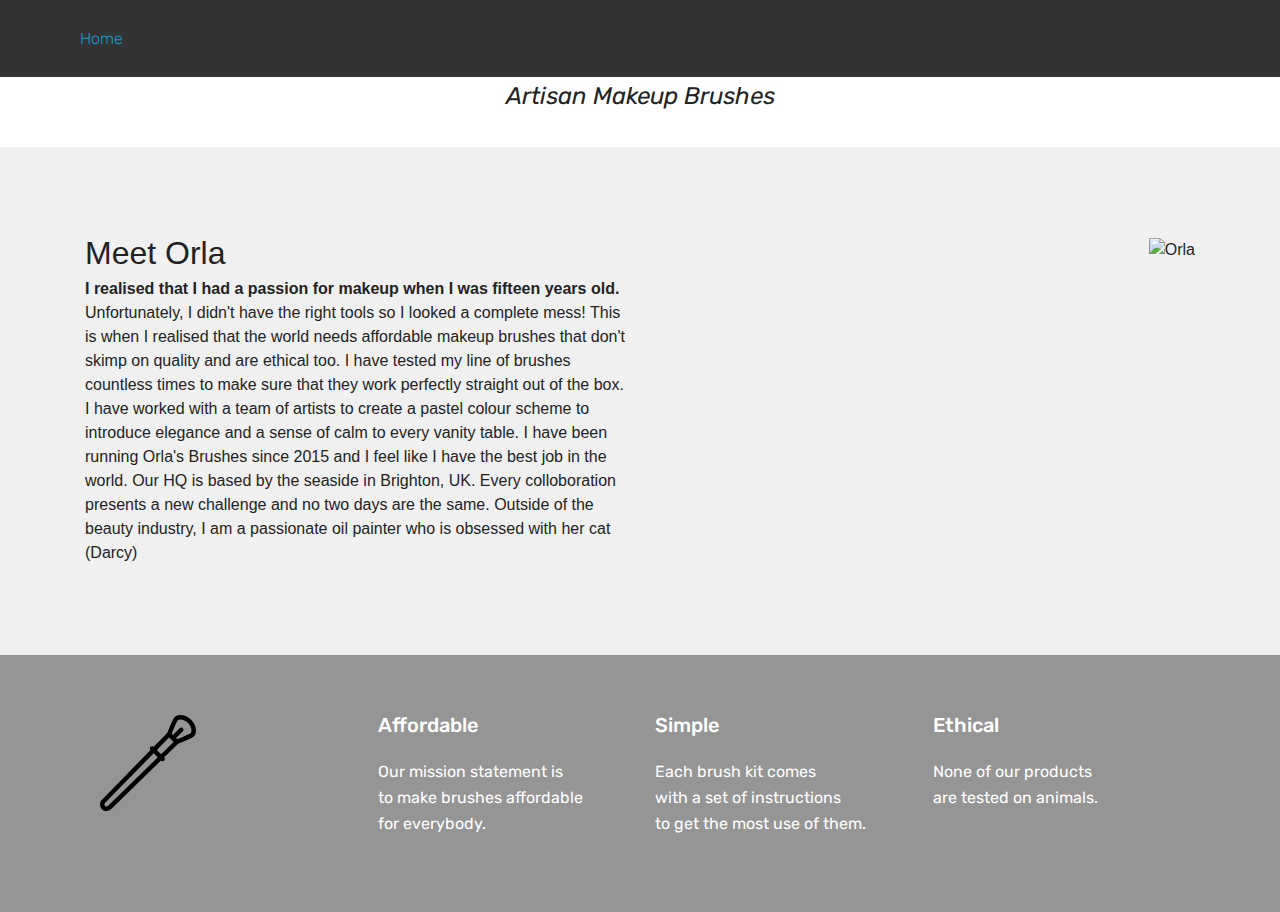
==== about2.html @ 6c7e6494 "Updates" ====
<!DOCTYPE html>
<html>
<head>

  <meta charset="UTF-8">
  <meta http-equiv="X-UA-Compatible" content="IE=edge">
  <meta name="viewport" content="width=device-width, initial-scale=1, minimum-scale=1">
  <link rel="shortcut icon" href="favicon-32x32.png" type="image/x-icon">
  <meta name="description" content="">

  <title>About</title>
  <link rel="stylesheet" href="mobirise-icons/mobirise-icons.css">
  <link rel="stylesheet" href="tether.min.css">
  <link rel="stylesheet" href="bootstrap.min.css">
  <link rel="stylesheet" href="bootstrap-grid.min.css">
  <link rel="stylesheet" href="bootstrap-reboot.min.css">
  <link rel="stylesheet" href="styles.css">
  <link rel="stylesheet" href="style.css">
  <link rel="stylesheet" href="style.css">
  <link rel="stylesheet" href="mbr-additional.css" type="text/css">



</head>
<body>
  <section class="menu cid-qTkzRZLJNu" once="menu" id="menu1-0">



    <nav class="navbar navbar-expand beta-menu navbar-dropdown align-items-center navbar-toggleable-sm bg-color transparent">
        <button class="navbar-toggler navbar-toggler-right" type="button" data-toggle="collapse" data-target="#navbarSupportedContent" aria-controls="navbarSupportedContent" aria-expanded="false" aria-label="Toggle navigation">
            <div class="hamburger">
                <span></span>
                <span></span>
                <span></span>
                <span></span>
            </div>
        </button>
        <div class="menu-logo">
            <div class="navbar-brand">

                <span class="navbar-caption-wrap"><a class="navbar-caption text-grey display-4" href="index.html">Home</a></span>
            </div>
        </div>
        <div class="collapse navbar-collapse" id="navbarSupportedContent">
            <ul class="navbar-nav nav-dropdown nav-right" data-app-modern-menu="true"><li class="nav-item">
                    <a class="nav-link link text-grey display-4" href="https://google.com">

                    </a>
                </li></ul>

        </div>
    </nav>
</section>




    <div class="container align-center">
      <backgroun
        <img src="https://i.imgur.com/qqecnkq.png" alt="Orla's Brushes" width="50%" height="50%">

                <p class="mbr-text pb-3 mbr-fonts-style display-5"><em>
                    Artisan Makeup Brushes</em></p>
        </div>
    </div>
    <div class="mbr-arrow hidden-sm-down" aria-hidden="true">
        <a href="#next">
            <i class="mbri-down mbr-iconfont"></i>
        </a>
    </div>
</section>

<section class="cid-rmCaxqirjG" id="social-buttons1-4">



    <div class="mbr-overlay" style="opacity: 0.9; background-color: rgb(239, 239, 239);">
    </div>

    <div class="container">
<div class="row">
            <div class="col-sm align-left">
                <h2> Meet Orla</h2>
                      <body> <b>I realised that I had a passion for makeup when I was fifteen years old.</b> Unfortunately, I didn't have the right tools so I looked a complete mess! This is when I realised that the world needs affordable makeup brushes that don't skimp on quality and are ethical too. I have tested my line of brushes countless times to make sure that they work perfectly straight out of the box. I have worked with a team of artists to create a pastel colour scheme to introduce elegance and a sense of calm to every vanity table. I have been running Orla's Brushes since 2015 and I feel like I have the best job in the world. Our HQ is based by the seaside in Brighton, UK. Every colloboration presents a new challenge and no two days are the same. Outside of the beauty industry, I am a passionate oil painter who is obsessed with her cat (Darcy)</body>
</div>
                        <div class="col-sm align-right">
                          <img src="D:\octane_synergy\octane1\assets\images\Orla.PNG" alt="Orla" width="660" height="480">


                    </div>
                </div>
            </div>

</section>

<section class="cid-qTkAaeaxX5" id="footer1-2">



    <div class="mbr-overlay" style="background-color: rgb(60, 60, 60); opacity: 0.5;"></div>

    <div class="container">
        <div class="media-container-row content text-white">
            <div class="col-12 col-md-3">
                <div class="media-wrap">
                        <img src="80404-makeup-brush.svg" alt="Makeup brush" title="">
                    </a>
                </div>
            </div>
            <div class="col-12 col-md-3 mbr-fonts-style display-7">
                <h5 class="pb-3">Affordable</h5>
                <p class="mbr-text">Our mission statement is<br>to make brushes affordable<br>for everybody.</p>
            </div>
            <div class="col-12 col-md-3 mbr-fonts-style display-7">
                <h5 class="pb-3">
                    Simple</h5>
                <p class="mbr-text">Each brush kit comes<br>with a set of instructions&nbsp;<br>to get the most use of them.</p>
            </div>
            <div class="col-12 col-md-3 mbr-fonts-style display-7">
                <h5 class="pb-3">
                    Ethical</h5>
                <p class="mbr-text">None of our products<br>are tested on animals.</p>
            </div>
        </div>

    </div>
</section>





</section>





</body>
</html>
---- style.css ----
section {
  background-color: #eeeeee; }

section,
.container,
.container-fluid {
  position: relative;
  word-wrap: break-word; }

a.mbr-iconfont:hover {
  text-decoration: none; }

.article .lead p, .article .lead ul, .article .lead ol, .article .lead pre, .article .lead blockquote {
  margin-bottom: 0; }

a {
  font-style: normal;
  font-weight: 400;
  cursor: pointer; }
  a, a:hover {
    text-decoration: none; }

figure {
  margin-bottom: 0; }

body {
  color: #232323; }

h1, h2, h3, h4, h5, h6,
.h1, .h2, .h3, .h4, .h5, .h6,
.display-1, .display-2, .display-3, .display-4 {
  line-height: 1;
  word-break: break-word;
  word-wrap: break-word; }

b, strong {
  font-weight: bold; }

blockquote {
  padding: 10px 0 10px 20px;
  position: relative;
  border-left: 2px solid;
  border-color: #ff3366; }

input:-webkit-autofill, input:-webkit-autofill:hover, input:-webkit-autofill:focus, input:-webkit-autofill:active {
  transition-delay: 9999s;
  transition-property: background-color, color; }

textarea[type="hidden"] {
  display: none; }

body {
  position: relative; }

section {
  background-position: 50% 50%;
  background-repeat: no-repeat;
  background-size: cover; }
  section .mbr-background-video,
  section .mbr-background-video-preview {
    position: absolute;
    bottom: 0;
    left: 0;
    right: 0;
    top: 0; }

.hidden {
  visibility: hidden; }

.mbr-z-index20 {
  z-index: 20; }

.mbr-white {
  color: #ffffff; }

.mbr-black {
  color: #000000; }

.mbr-bg-white {
  background-color: #ffffff; }

.mbr-bg-black {
  background-color: #000000; }


.align-left {
  text-align: left; }

.align-center {
  text-align: center; }

.align-right {
  text-align: right; }

@media (max-width: 767px) {
  .align-left, .align-center, .align-right, .mbr-section-btn, .mbr-section-title {
    text-align: center; } }

.mbr-light {
  font-weight: 300; }

.mbr-regular {
  font-weight: 400; }

.mbr-semibold {
  font-weight: 500; }

.mbr-bold {
  font-weight: 700; }


.media-size-item {
  -webkit-flex: 1 1 auto;
  -moz-flex: 1 1 auto;
  -ms-flex: 1 1 auto;
  -o-flex: 1 1 auto;
  flex: 1 1 auto; }

.media-content {
  -webkit-flex-basis: 100%;
  flex-basis: 100%; }

.media-container-row {
  display: -ms-flexbox;
  display: -webkit-flex;
  display: flex;
  -webkit-flex-direction: row;
  -ms-flex-direction: row;
  flex-direction: row;
  -webkit-flex-wrap: wrap;
  -ms-flex-wrap: wrap;
  flex-wrap: wrap;
  -webkit-justify-content: center;
  -ms-flex-pack: center;
  justify-content: center;
  -webkit-align-content: center;
  -ms-flex-line-pack: center;
  align-content: center;
  -webkit-align-items: start;
  -ms-flex-align: start;
  align-items: start; }
  .media-container-row .media-size-item {
    width: 400px; }

.media-container-column {
  display: -ms-flexbox;
  display: -webkit-flex;
  display: flex;
  -webkit-flex-direction: column;
  -ms-flex-direction: column;
  flex-direction: column;
  -webkit-flex-wrap: wrap;
  -ms-flex-wrap: wrap;
  flex-wrap: wrap;
  -webkit-justify-content: center;
  -ms-flex-pack: center;
  justify-content: center;
  -webkit-align-content: center;
  -ms-flex-line-pack: center;
  align-content: center;
  -webkit-align-items: stretch;
  -ms-flex-align: stretch;
  align-items: stretch; }
  .media-container-column > * {
    width: 100%; }

@media (min-width: 992px) {
  .media-container-row {
    -webkit-flex-wrap: nowrap;
    -ms-flex-wrap: nowrap;
    flex-wrap: nowrap; } }
figure {
  overflow: hidden; }

figure[mbr-media-size] {
  transition: width 0.1s; }

.mbr-figure img, .mbr-figure iframe {
  display: block;
  width: 100%; }

.card {
  background-color: transparent;
  border: none; }

.card-img {
  text-align: center;
  flex-shrink: 0;
  -webkit-flex-shrink: 0; }

.media {
  max-width: 100%;
  margin: 0 auto; }

.mbr-figure {
  -ms-flex-item-align: center;
  -ms-grid-row-align: center;
  -webkit-align-self: center;
  align-self: center; }

.media-container > div {
  max-width: 100%; }

.mbr-figure img, .card-img img {
  width: 100%; }

@media (max-width: 991px) {
  .media-size-item {
    width: auto !important; }

  .media {
    width: auto; }

  .mbr-figure {
    width: 100% !important; } }

.mbr-section-btn {
  margin-left: -.25rem;
  margin-right: -.25rem;
  font-size: 0; }

nav .mbr-section-btn {
  margin-left: 0rem;
  margin-right: 0rem; }


.btn .mbr-iconfont, .btn.btn-sm .mbr-iconfont {
  cursor: pointer;
  margin-right: 0.5rem; }

.btn.btn-md .mbr-iconfont, .btn.btn-md .mbr-iconfont {
  margin-right: 0.8rem; }

.mbr-regular {
  font-weight: 400; }

.mbr-semibold {
  font-weight: 500; }

.mbr-bold {
  font-weight: 700; }

[type="submit"] {
  -webkit-appearance: none; }


.mbr-fullscreen .mbr-overlay {
  min-height: 100vh; }

.mbr-fullscreen {
  display: flex;
  display: -webkit-flex;
  display: -moz-flex;
  display: -ms-flex;
  display: -o-flex;
  align-items: center;
  -webkit-align-items: center;
  min-height: 100vh;
  padding-top: 3rem;
  padding-bottom: 3rem; }


.map {
  height: 25rem;
  position: relative; }
  .map iframe {
    width: 100%;
    height: 100%; }


.form-asterisk {
  font-family: initial;
  position: absolute;
  top: -2px;
  font-weight: normal; }


.mbr-arrow-up {
  bottom: 25px;
  right: 90px;
  position: fixed;
  text-align: right;
  z-index: 5000;
  color: #ffffff;
  font-size: 32px;
  transform: rotate(180deg);
  -webkit-transform: rotate(180deg); }

.mbr-arrow-up a {
  background: rgba(0, 0, 0, 0.2);
  border-radius: 3px;
  color: #fff;
  display: inline-block;
  height: 60px;
  width: 60px;
  outline-style: none !important;
  position: relative;
  text-decoration: none;
  transition: all .3s ease-in-out;
  cursor: pointer;
  text-align: center; }
  .mbr-arrow-up a:hover {
    background-color: rgba(0, 0, 0, 0.4); }
  .mbr-arrow-up a i {
    line-height: 60px; }

.mbr-arrow-up-icon {
  display: block;
  color: #fff; }

.mbr-arrow-up-icon::before {
  content: "\203a";
  display: inline-block;
  font-family: arial;
  font-size: 32px;
  line-height: 1;
  font-style: normal;
  position: relative;
  top: 6px;
  left: -4px;
  -webkit-transform: rotate(-90deg);
  transform: rotate(-90deg); }


.mbr-arrow {
  position: absolute;
  bottom: 45px;
  left: 50%;
  width: 60px;
  height: 60px;
  cursor: pointer;
  background-color: rgba(80, 80, 80, 0.5);
  border-radius: 50%;
  -webkit-transform: translateX(-50%);
  transform: translateX(-50%); }
  .mbr-arrow > a {
    display: inline-block;
    text-decoration: none;
    outline-style: none;
    -webkit-animation: arrowdown 1.7s ease-in-out infinite;
    animation: arrowdown 1.7s ease-in-out infinite; }
    .mbr-arrow > a > i {
      position: absolute;
      top: -2px;
      left: 15px;
      font-size: 2rem; }

@keyframes arrowdown {
  0% {
    transform: translateY(0px);
    -webkit-transform: translateY(0px); }
  50% {
    transform: translateY(-5px);
    -webkit-transform: translateY(-5px); }
  100% {
    transform: translateY(0px);
    -webkit-transform: translateY(0px); } }
@-webkit-keyframes arrowdown {
  0% {
    transform: translateY(0px);
    -webkit-transform: translateY(0px); }
  50% {
    transform: translateY(-5px);
    -webkit-transform: translateY(-5px); }
  100% {
    transform: translateY(0px);
    -webkit-transform: translateY(0px); } }
@media (max-width: 500px) {
  .mbr-arrow-up {
    left: 50%;
    right: auto;
    transform: translateX(-50%) rotate(180deg);
    -webkit-transform: translateX(-50%) rotate(180deg); } }

@keyframes gradient-animation {
  from {
    background-position: 0% 100%;
    animation-timing-function: ease-in-out; }
  to {
    background-position: 100% 0%;
    animation-timing-function: ease-in-out; } }
@-webkit-keyframes gradient-animation {
  from {
    background-position: 0% 100%;
    animation-timing-function: ease-in-out; }
  to {
    background-position: 100% 0%;
    animation-timing-function: ease-in-out; } }
.bg-gradient {
  background-size: 200% 200%;
  animation: gradient-animation 5s infinite alternate;
  -webkit-animation: gradient-animation 5s infinite alternate; }

.menu .navbar-brand {
  display: -webkit-flex; }
  .menu .navbar-brand span {
    display: flex;
    display: -webkit-flex; }
  .menu .navbar-brand .navbar-caption-wrap {
    display: -webkit-flex; }
  .menu .navbar-brand .navbar-logo img {
    display: -webkit-flex; }
@media (min-width: 768px) and (max-width: 991px) {
  .menu .navbar-toggleable-sm .navbar-nav {
    display: -webkit-box;
    display: -webkit-flex;
    display: -ms-flexbox; } }
@media (min-width: 992px) {
  .menu .navbar-nav.nav-dropdown {
    display: -webkit-flex; }
  .menu .navbar-toggleable-sm .navbar-collapse {
    display: -webkit-flex !important; } }
@media (max-width: 767px) {
  .menu .navbar-collapse {
    max-height: 80vh; }
  .menu .dropdown-menu {
    max-height: 60vh; } }

.navbar {
  display: -webkit-flex;
  -webkit-flex-wrap: wrap;
  -webkit-align-items: center;
  -webkit-justify-content: space-between; }

.navbar-collapse {
  -webkit-flex-basis: 100%;
  -webkit-flex-grow: 1;
  -webkit-align-items: center;
  max-height: 93.5vh; }
  .navbar-collapse.show {
    overflow: auto; }

.nav-dropdown .link {
  padding: .667em 1.667em !important;
  margin: 0 !important; }

.nav {
  display: -webkit-flex;
  -webkit-flex-wrap: wrap; }

.row {
  display: -webkit-flex;
  -webkit-flex-wrap: wrap; }

.justify-content-center {
  -webkit-justify-content: center; }

.form-inline {
  display: -webkit-flex;
  -webkit-flex-flow: row wrap;
  -webkit-align-items: center; }

.card-wrapper {
  -webkit-flex: 1; }

.carousel-control {
  z-index: 10;
  display: -webkit-flex;
  -webkit-align-items: center;
  -webkit-justify-content: center; }

.carousel-controls {
  display: -webkit-flex; }

.media {
  display: -webkit-flex; }

.jq-selectbox__select {
  padding: 1.07em .5em;
  position: absolute;
  top: 0;
  left: 0;
  width: 100%; }

.jq-selectbox__dropdown {
  position: absolute;
  top: 100% !important;
  left: 0 !important;
  width: 100% !important; }

.jq-selectbox__trigger-arrow {
  transform: translateY(-50%); }

.jq-selectbox li {
  padding: 1.07em .5em; }


.engine {
	position: absolute;
	text-indent: -2400px;
	text-align: center;
	padding: 0;
	top: 0;
	left: -2400px;
}
---- style.css ----
section {
  background-color: #eeeeee; }

section,
.container,
.container-fluid {
  position: relative;
  word-wrap: break-word; }

a.mbr-iconfont:hover {
  text-decoration: none; }

.article .lead p, .article .lead ul, .article .lead ol, .article .lead pre, .article .lead blockquote {
  margin-bottom: 0; }

a {
  font-style: normal;
  font-weight: 400;
  cursor: pointer; }
  a, a:hover {
    text-decoration: none; }

figure {
  margin-bottom: 0; }

body {
  color: #232323; }

h1, h2, h3, h4, h5, h6,
.h1, .h2, .h3, .h4, .h5, .h6,
.display-1, .display-2, .display-3, .display-4 {
  line-height: 1;
  word-break: break-word;
  word-wrap: break-word; }

b, strong {
  font-weight: bold; }

blockquote {
  padding: 10px 0 10px 20px;
  position: relative;
  border-left: 2px solid;
  border-color: #ff3366; }

input:-webkit-autofill, input:-webkit-autofill:hover, input:-webkit-autofill:focus, input:-webkit-autofill:active {
  transition-delay: 9999s;
  transition-property: background-color, color; }

textarea[type="hidden"] {
  display: none; }

body {
  position: relative; }

section {
  background-position: 50% 50%;
  background-repeat: no-repeat;
  background-size: cover; }
  section .mbr-background-video,
  section .mbr-background-video-preview {
    position: absolute;
    bottom: 0;
    left: 0;
    right: 0;
    top: 0; }

.hidden {
  visibility: hidden; }

.mbr-z-index20 {
  z-index: 20; }

.mbr-white {
  color: #ffffff; }

.mbr-black {
  color: #000000; }

.mbr-bg-white {
  background-color: #ffffff; }

.mbr-bg-black {
  background-color: #000000; }


.align-left {
  text-align: left; }

.align-center {
  text-align: center; }

.align-right {
  text-align: right; }

@media (max-width: 767px) {
  .align-left, .align-center, .align-right, .mbr-section-btn, .mbr-section-title {
    text-align: center; } }

.mbr-light {
  font-weight: 300; }

.mbr-regular {
  font-weight: 400; }

.mbr-semibold {
  font-weight: 500; }

.mbr-bold {
  font-weight: 700; }


.media-size-item {
  -webkit-flex: 1 1 auto;
  -moz-flex: 1 1 auto;
  -ms-flex: 1 1 auto;
  -o-flex: 1 1 auto;
  flex: 1 1 auto; }

.media-content {
  -webkit-flex-basis: 100%;
  flex-basis: 100%; }

.media-container-row {
  display: -ms-flexbox;
  display: -webkit-flex;
  display: flex;
  -webkit-flex-direction: row;
  -ms-flex-direction: row;
  flex-direction: row;
  -webkit-flex-wrap: wrap;
  -ms-flex-wrap: wrap;
  flex-wrap: wrap;
  -webkit-justify-content: center;
  -ms-flex-pack: center;
  justify-content: center;
  -webkit-align-content: center;
  -ms-flex-line-pack: center;
  align-content: center;
  -webkit-align-items: start;
  -ms-flex-align: start;
  align-items: start; }
  .media-container-row .media-size-item {
    width: 400px; }

.media-container-column {
  display: -ms-flexbox;
  display: -webkit-flex;
  display: flex;
  -webkit-flex-direction: column;
  -ms-flex-direction: column;
  flex-direction: column;
  -webkit-flex-wrap: wrap;
  -ms-flex-wrap: wrap;
  flex-wrap: wrap;
  -webkit-justify-content: center;
  -ms-flex-pack: center;
  justify-content: center;
  -webkit-align-content: center;
  -ms-flex-line-pack: center;
  align-content: center;
  -webkit-align-items: stretch;
  -ms-flex-align: stretch;
  align-items: stretch; }
  .media-container-column > * {
    width: 100%; }

@media (min-width: 992px) {
  .media-container-row {
    -webkit-flex-wrap: nowrap;
    -ms-flex-wrap: nowrap;
    flex-wrap: nowrap; } }
figure {
  overflow: hidden; }

figure[mbr-media-size] {
  transition: width 0.1s; }

.mbr-figure img, .mbr-figure iframe {
  display: block;
  width: 100%; }

.card {
  background-color: transparent;
  border: none; }

.card-img {
  text-align: center;
  flex-shrink: 0;
  -webkit-flex-shrink: 0; }

.media {
  max-width: 100%;
  margin: 0 auto; }

.mbr-figure {
  -ms-flex-item-align: center;
  -ms-grid-row-align: center;
  -webkit-align-self: center;
  align-self: center; }

.media-container > div {
  max-width: 100%; }

.mbr-figure img, .card-img img {
  width: 100%; }

@media (max-width: 991px) {
  .media-size-item {
    width: auto !important; }

  .media {
    width: auto; }

  .mbr-figure {
    width: 100% !important; } }

.mbr-section-btn {
  margin-left: -.25rem;
  margin-right: -.25rem;
  font-size: 0; }

nav .mbr-section-btn {
  margin-left: 0rem;
  margin-right: 0rem; }


.btn .mbr-iconfont, .btn.btn-sm .mbr-iconfont {
  cursor: pointer;
  margin-right: 0.5rem; }

.btn.btn-md .mbr-iconfont, .btn.btn-md .mbr-iconfont {
  margin-right: 0.8rem; }

.mbr-regular {
  font-weight: 400; }

.mbr-semibold {
  font-weight: 500; }

.mbr-bold {
  font-weight: 700; }

[type="submit"] {
  -webkit-appearance: none; }


.mbr-fullscreen .mbr-overlay {
  min-height: 100vh; }

.mbr-fullscreen {
  display: flex;
  display: -webkit-flex;
  display: -moz-flex;
  display: -ms-flex;
  display: -o-flex;
  align-items: center;
  -webkit-align-items: center;
  min-height: 100vh;
  padding-top: 3rem;
  padding-bottom: 3rem; }


.map {
  height: 25rem;
  position: relative; }
  .map iframe {
    width: 100%;
    height: 100%; }


.form-asterisk {
  font-family: initial;
  position: absolute;
  top: -2px;
  font-weight: normal; }


.mbr-arrow-up {
  bottom: 25px;
  right: 90px;
  position: fixed;
  text-align: right;
  z-index: 5000;
  color: #ffffff;
  font-size: 32px;
  transform: rotate(180deg);
  -webkit-transform: rotate(180deg); }

.mbr-arrow-up a {
  background: rgba(0, 0, 0, 0.2);
  border-radius: 3px;
  color: #fff;
  display: inline-block;
  height: 60px;
  width: 60px;
  outline-style: none !important;
  position: relative;
  text-decoration: none;
  transition: all .3s ease-in-out;
  cursor: pointer;
  text-align: center; }
  .mbr-arrow-up a:hover {
    background-color: rgba(0, 0, 0, 0.4); }
  .mbr-arrow-up a i {
    line-height: 60px; }

.mbr-arrow-up-icon {
  display: block;
  color: #fff; }

.mbr-arrow-up-icon::before {
  content: "\203a";
  display: inline-block;
  font-family: arial;
  font-size: 32px;
  line-height: 1;
  font-style: normal;
  position: relative;
  top: 6px;
  left: -4px;
  -webkit-transform: rotate(-90deg);
  transform: rotate(-90deg); }


.mbr-arrow {
  position: absolute;
  bottom: 45px;
  left: 50%;
  width: 60px;
  height: 60px;
  cursor: pointer;
  background-color: rgba(80, 80, 80, 0.5);
  border-radius: 50%;
  -webkit-transform: translateX(-50%);
  transform: translateX(-50%); }
  .mbr-arrow > a {
    display: inline-block;
    text-decoration: none;
    outline-style: none;
    -webkit-animation: arrowdown 1.7s ease-in-out infinite;
    animation: arrowdown 1.7s ease-in-out infinite; }
    .mbr-arrow > a > i {
      position: absolute;
      top: -2px;
      left: 15px;
      font-size: 2rem; }

@keyframes arrowdown {
  0% {
    transform: translateY(0px);
    -webkit-transform: translateY(0px); }
  50% {
    transform: translateY(-5px);
    -webkit-transform: translateY(-5px); }
  100% {
    transform: translateY(0px);
    -webkit-transform: translateY(0px); } }
@-webkit-keyframes arrowdown {
  0% {
    transform: translateY(0px);
    -webkit-transform: translateY(0px); }
  50% {
    transform: translateY(-5px);
    -webkit-transform: translateY(-5px); }
  100% {
    transform: translateY(0px);
    -webkit-transform: translateY(0px); } }
@media (max-width: 500px) {
  .mbr-arrow-up {
    left: 50%;
    right: auto;
    transform: translateX(-50%) rotate(180deg);
    -webkit-transform: translateX(-50%) rotate(180deg); } }

@keyframes gradient-animation {
  from {
    background-position: 0% 100%;
    animation-timing-function: ease-in-out; }
  to {
    background-position: 100% 0%;
    animation-timing-function: ease-in-out; } }
@-webkit-keyframes gradient-animation {
  from {
    background-position: 0% 100%;
    animation-timing-function: ease-in-out; }
  to {
    background-position: 100% 0%;
    animation-timing-function: ease-in-out; } }
.bg-gradient {
  background-size: 200% 200%;
  animation: gradient-animation 5s infinite alternate;
  -webkit-animation: gradient-animation 5s infinite alternate; }

.menu .navbar-brand {
  display: -webkit-flex; }
  .menu .navbar-brand span {
    display: flex;
    display: -webkit-flex; }
  .menu .navbar-brand .navbar-caption-wrap {
    display: -webkit-flex; }
  .menu .navbar-brand .navbar-logo img {
    display: -webkit-flex; }
@media (min-width: 768px) and (max-width: 991px) {
  .menu .navbar-toggleable-sm .navbar-nav {
    display: -webkit-box;
    display: -webkit-flex;
    display: -ms-flexbox; } }
@media (min-width: 992px) {
  .menu .navbar-nav.nav-dropdown {
    display: -webkit-flex; }
  .menu .navbar-toggleable-sm .navbar-collapse {
    display: -webkit-flex !important; } }
@media (max-width: 767px) {
  .menu .navbar-collapse {
    max-height: 80vh; }
  .menu .dropdown-menu {
    max-height: 60vh; } }

.navbar {
  display: -webkit-flex;
  -webkit-flex-wrap: wrap;
  -webkit-align-items: center;
  -webkit-justify-content: space-between; }

.navbar-collapse {
  -webkit-flex-basis: 100%;
  -webkit-flex-grow: 1;
  -webkit-align-items: center;
  max-height: 93.5vh; }
  .navbar-collapse.show {
    overflow: auto; }

.nav-dropdown .link {
  padding: .667em 1.667em !important;
  margin: 0 !important; }

.nav {
  display: -webkit-flex;
  -webkit-flex-wrap: wrap; }

.row {
  display: -webkit-flex;
  -webkit-flex-wrap: wrap; }

.justify-content-center {
  -webkit-justify-content: center; }

.form-inline {
  display: -webkit-flex;
  -webkit-flex-flow: row wrap;
  -webkit-align-items: center; }

.card-wrapper {
  -webkit-flex: 1; }

.carousel-control {
  z-index: 10;
  display: -webkit-flex;
  -webkit-align-items: center;
  -webkit-justify-content: center; }

.carousel-controls {
  display: -webkit-flex; }

.media {
  display: -webkit-flex; }

.jq-selectbox__select {
  padding: 1.07em .5em;
  position: absolute;
  top: 0;
  left: 0;
  width: 100%; }

.jq-selectbox__dropdown {
  position: absolute;
  top: 100% !important;
  left: 0 !important;
  width: 100% !important; }

.jq-selectbox__trigger-arrow {
  transform: translateY(-50%); }

.jq-selectbox li {
  padding: 1.07em .5em; }


.engine {
	position: absolute;
	text-indent: -2400px;
	text-align: center;
	padding: 0;
	top: 0;
	left: -2400px;
}
---- mbr-additional.css ----
@import url(https://fonts.googleapis.com/css?family=Rubik:300,300i,400,400i,500,500i,700,700i,900,900i);





body {
  font-style: normal;
  line-height: 1.5;
}
.mbr-section-title {
  font-style: normal;
  line-height: 1.2;
}
.mbr-section-subtitle {
  line-height: 1.3;
}
.mbr-text {
  font-style: normal;
  line-height: 1.6;
}
.display-1 {
  font-family: 'Rubik', sans-serif;
  font-size: 4.25rem;
}
.display-1 > .mbr-iconfont {
  font-size: 6.8rem;
}
.display-2 {
  font-family: 'Rubik', sans-serif;
  font-size: 3rem;
}
.display-2 > .mbr-iconfont {
  font-size: 4.8rem;
}
.display-4 {
  font-family: 'Rubik', sans-serif;
  font-size: 1rem;
}
.display-4 > .mbr-iconfont {
  font-size: 1.6rem;
}
.display-5 {
  font-family: 'Rubik', sans-serif;
  font-size: 1.5rem;
}
.display-5 > .mbr-iconfont {
  font-size: 2.4rem;
}
.display-7 {
  font-family: 'Rubik', sans-serif;
  font-size: 1rem;
}
.display-7 > .mbr-iconfont {
  font-size: 1.6rem;
}
/* ---- Fluid typography for mobile devices ---- */
/* 1.4 - font scale ratio ( bootstrap == 1.42857 ) */
/* 100vw - current viewport width */
/* (48 - 20)  48 == 48rem == 768px, 20 == 20rem == 320px(minimal supported viewport) */
/* 0.65 - min scale variable, may vary */
@media (max-width: 768px) {
  .display-1 {
    font-size: 3.4rem;
    font-size: calc( 2.1374999999999997rem + (4.25 - 2.1374999999999997) * ((100vw - 20rem) / (48 - 20)));
    line-height: calc( 1.4 * (2.1374999999999997rem + (4.25 - 2.1374999999999997) * ((100vw - 20rem) / (48 - 20))));
  }
  .display-2 {
    font-size: 2.4rem;
    font-size: calc( 1.7rem + (3 - 1.7) * ((100vw - 20rem) / (48 - 20)));
    line-height: calc( 1.4 * (1.7rem + (3 - 1.7) * ((100vw - 20rem) / (48 - 20))));
  }
  .display-4 {
    font-size: 0.8rem;
    font-size: calc( 1rem + (1 - 1) * ((100vw - 20rem) / (48 - 20)));
    line-height: calc( 1.4 * (1rem + (1 - 1) * ((100vw - 20rem) / (48 - 20))));
  }
  .display-5 {
    font-size: 1.2rem;
    font-size: calc( 1.175rem + (1.5 - 1.175) * ((100vw - 20rem) / (48 - 20)));
    line-height: calc( 1.4 * (1.175rem + (1.5 - 1.175) * ((100vw - 20rem) / (48 - 20))));
  }
}
/* Buttons */
.btn {
  font-weight: 500;
  border-width: 2px;
  font-style: normal;
  letter-spacing: 1px;
  margin: .4rem .8rem;
  white-space: normal;
  -webkit-transition: all 0.3s ease-in-out;
  -moz-transition: all 0.3s ease-in-out;
  transition: all 0.3s ease-in-out;
  display: inline-flex;
  align-items: center;
  justify-content: center;
  word-break: break-word;
  -webkit-align-items: center;
  -webkit-justify-content: center;
  display: -webkit-inline-flex;
  padding: 1rem 3rem;
  border-radius: 3px;
}
.btn-sm {
  font-weight: 500;
  letter-spacing: 1px;
  -webkit-transition: all 0.3s ease-in-out;
  -moz-transition: all 0.3s ease-in-out;
  transition: all 0.3s ease-in-out;
  padding: 0.6rem 1.5rem;
  border-radius: 3px;
}
.btn-md {
  font-weight: 500;
  letter-spacing: 1px;
  margin: .4rem .8rem !important;
  -webkit-transition: all 0.3s ease-in-out;
  -moz-transition: all 0.3s ease-in-out;
  transition: all 0.3s ease-in-out;
  padding: 1rem 3rem;
  border-radius: 3px;
}
.btn-lg {
  font-weight: 500;
  letter-spacing: 1px;
  margin: .4rem .8rem !important;
  -webkit-transition: all 0.3s ease-in-out;
  -moz-transition: all 0.3s ease-in-out;
  transition: all 0.3s ease-in-out;
  padding: 1.2rem 3.2rem;
  border-radius: 3px;
}
.bg-primary {
  background-color: #149dcc !important;
}
.bg-success {
  background-color: #f7ed4a !important;
}
.bg-info {
  background-color: #82786e !important;
}
.bg-warning {
  background-color: #879a9f !important;
}
.bg-danger {
  background-color: #b1a374 !important;
}
.btn-primary,
.btn-primary:active {
  background-color: #149dcc !important;
  border-color: #149dcc !important;
  color: #ffffff !important;
}
.btn-primary:hover,
.btn-primary:focus,
.btn-primary.focus,
.btn-primary.active {
  color: #ffffff !important;
  background-color: #0d6786 !important;
  border-color: #0d6786 !important;
}
.btn-primary.disabled,
.btn-primary:disabled {
  color: #ffffff !important;
  background-color: #0d6786 !important;
  border-color: #0d6786 !important;
}
.btn-secondary,
.btn-secondary:active {
  background-color: #ff3366 !important;
  border-color: #ff3366 !important;
  color: #ffffff !important;
}
.btn-secondary:hover,
.btn-secondary:focus,
.btn-secondary.focus,
.btn-secondary.active {
  color: #ffffff !important;
  background-color: #e50039 !important;
  border-color: #e50039 !important;
}
.btn-secondary.disabled,
.btn-secondary:disabled {
  color: #ffffff !important;
  background-color: #e50039 !important;
  border-color: #e50039 !important;
}
.btn-info,
.btn-info:active {
  background-color: #82786e !important;
  border-color: #82786e !important;
  color: #ffffff !important;
}
.btn-info:hover,
.btn-info:focus,
.btn-info.focus,
.btn-info.active {
  color: #ffffff !important;
  background-color: #59524b !important;
  border-color: #59524b !important;
}
.btn-info.disabled,
.btn-info:disabled {
  color: #ffffff !important;
  background-color: #59524b !important;
  border-color: #59524b !important;
}
.btn-success,
.btn-success:active {
  background-color: #f7ed4a !important;
  border-color: #f7ed4a !important;
  color: #3f3c03 !important;
}
.btn-success:hover,
.btn-success:focus,
.btn-success.focus,
.btn-success.active {
  color: #3f3c03 !important;
  background-color: #eadd0a !important;
  border-color: #eadd0a !important;
}
.btn-success.disabled,
.btn-success:disabled {
  color: #3f3c03 !important;
  background-color: #eadd0a !important;
  border-color: #eadd0a !important;
}
.btn-warning,
.btn-warning:active {
  background-color: #879a9f !important;
  border-color: #879a9f !important;
  color: #ffffff !important;
}
.btn-warning:hover,
.btn-warning:focus,
.btn-warning.focus,
.btn-warning.active {
  color: #ffffff !important;
  background-color: #617479 !important;
  border-color: #617479 !important;
}
.btn-warning.disabled,
.btn-warning:disabled {
  color: #ffffff !important;
  background-color: #617479 !important;
  border-color: #617479 !important;
}
.btn-danger,
.btn-danger:active {
  background-color: #b1a374 !important;
  border-color: #b1a374 !important;
  color: #ffffff !important;
}
.btn-danger:hover,
.btn-danger:focus,
.btn-danger.focus,
.btn-danger.active {
  color: #ffffff !important;
  background-color: #8b7d4e !important;
  border-color: #8b7d4e !important;
}
.btn-danger.disabled,
.btn-danger:disabled {
  color: #ffffff !important;
  background-color: #8b7d4e !important;
  border-color: #8b7d4e !important;
}
.btn-white {
  color: #333333 !important;
}
.btn-white,
.btn-white:active {
  background-color: #ffffff !important;
  border-color: #ffffff !important;
  color: #808080 !important;
}
.btn-white:hover,
.btn-white:focus,
.btn-white.focus,
.btn-white.active {
  color: #808080 !important;
  background-color: #d9d9d9 !important;
  border-color: #d9d9d9 !important;
}
.btn-white.disabled,
.btn-white:disabled {
  color: #808080 !important;
  background-color: #d9d9d9 !important;
  border-color: #d9d9d9 !important;
}
.btn-black,
.btn-black:active {
  background-color: #333333 !important;
  border-color: #333333 !important;
  color: #ffffff !important;
}
.btn-black:hover,
.btn-black:focus,
.btn-black.focus,
.btn-black.active {
  color: #ffffff !important;
  background-color: #0d0d0d !important;
  border-color: #0d0d0d !important;
}
.btn-black.disabled,
.btn-black:disabled {
  color: #ffffff !important;
  background-color: #0d0d0d !important;
  border-color: #0d0d0d !important;
}
.btn-primary-outline,
.btn-primary-outline:active {
  background: none;
  border-color: #0b566f;
  color: #0b566f;
}
.btn-primary-outline:hover,
.btn-primary-outline:focus,
.btn-primary-outline.focus,
.btn-primary-outline.active {
  color: #ffffff;
  background-color: #149dcc;
  border-color: #149dcc;
}
.btn-primary-outline.disabled,
.btn-primary-outline:disabled {
  color: #ffffff !important;
  background-color: #149dcc !important;
  border-color: #149dcc !important;
}
.btn-secondary-outline,
.btn-secondary-outline:active {
  background: none;
  border-color: #cc0033;
  color: #cc0033;
}
.btn-secondary-outline:hover,
.btn-secondary-outline:focus,
.btn-secondary-outline.focus,
.btn-secondary-outline.active {
  color: #ffffff;
  background-color: #ff3366;
  border-color: #ff3366;
}
.btn-secondary-outline.disabled,
.btn-secondary-outline:disabled {
  color: #ffffff !important;
  background-color: #ff3366 !important;
  border-color: #ff3366 !important;
}
.btn-info-outline,
.btn-info-outline:active {
  background: none;
  border-color: #4b453f;
  color: #4b453f;
}
.btn-info-outline:hover,
.btn-info-outline:focus,
.btn-info-outline.focus,
.btn-info-outline.active {
  color: #ffffff;
  background-color: #82786e;
  border-color: #82786e;
}
.btn-info-outline.disabled,
.btn-info-outline:disabled {
  color: #ffffff !important;
  background-color: #82786e !important;
  border-color: #82786e !important;
}
.btn-success-outline,
.btn-success-outline:active {
  background: none;
  border-color: #d2c609;
  color: #d2c609;
}
.btn-success-outline:hover,
.btn-success-outline:focus,
.btn-success-outline.focus,
.btn-success-outline.active {
  color: #3f3c03;
  background-color: #f7ed4a;
  border-color: #f7ed4a;
}
.btn-success-outline.disabled,
.btn-success-outline:disabled {
  color: #3f3c03 !important;
  background-color: #f7ed4a !important;
  border-color: #f7ed4a !important;
}
.btn-warning-outline,
.btn-warning-outline:active {
  background: none;
  border-color: #55666b;
  color: #55666b;
}
.btn-warning-outline:hover,
.btn-warning-outline:focus,
.btn-warning-outline.focus,
.btn-warning-outline.active {
  color: #ffffff;
  background-color: #879a9f;
  border-color: #879a9f;
}
.btn-warning-outline.disabled,
.btn-warning-outline:disabled {
  color: #ffffff !important;
  background-color: #879a9f !important;
  border-color: #879a9f !important;
}
.btn-danger-outline,
.btn-danger-outline:active {
  background: none;
  border-color: #7a6e45;
  color: #7a6e45;
}
.btn-danger-outline:hover,
.btn-danger-outline:focus,
.btn-danger-outline.focus,
.btn-danger-outline.active {
  color: #ffffff;
  background-color: #b1a374;
  border-color: #b1a374;
}
.btn-danger-outline.disabled,
.btn-danger-outline:disabled {
  color: #ffffff !important;
  background-color: #b1a374 !important;
  border-color: #b1a374 !important;
}
.btn-black-outline,
.btn-black-outline:active {
  background: none;
  border-color: #000000;
  color: #000000;
}
.btn-black-outline:hover,
.btn-black-outline:focus,
.btn-black-outline.focus,
.btn-black-outline.active {
  color: #ffffff;
  background-color: #333333;
  border-color: #333333;
}
.btn-black-outline.disabled,
.btn-black-outline:disabled {
  color: #ffffff !important;
  background-color: #333333 !important;
  border-color: #333333 !important;
}
.btn-white-outline,
.btn-white-outline:active,
.btn-white-outline.active {
  background: none;
  border-color: #ffffff;
  color: #ffffff;
}
.btn-white-outline:hover,
.btn-white-outline:focus,
.btn-white-outline.focus {
  color: #333333;
  background-color: #ffffff;
  border-color: #ffffff;
}
.text-primary {
  color: #149dcc !important;
}
.text-secondary {
  color: #ff3366 !important;
}
.text-success {
  color: #f7ed4a !important;
}
.text-info {
  color: #82786e !important;
}
.text-warning {
  color: #879a9f !important;
}
.text-danger {
  color: #b1a374 !important;
}
.text-white {
  color: #ffffff !important;
}
.text-black {
  color: #000000 !important;
}
a.text-primary:hover,
a.text-primary:focus {
  color: #0b566f !important;
}
a.text-secondary:hover,
a.text-secondary:focus {
  color: #cc0033 !important;
}
a.text-success:hover,
a.text-success:focus {
  color: #d2c609 !important;
}
a.text-info:hover,
a.text-info:focus {
  color: #4b453f !important;
}
a.text-warning:hover,
a.text-warning:focus {
  color: #55666b !important;
}
a.text-danger:hover,
a.text-danger:focus {
  color: #7a6e45 !important;
}
a.text-white:hover,
a.text-white:focus {
  color: #b3b3b3 !important;
}
a.text-black:hover,
a.text-black:focus {
  color: #4d4d4d !important;
}
.alert-success {
  background-color: #70c770;
}
.alert-info {
  background-color: #82786e;
}
.alert-warning {
  background-color: #879a9f;
}
.alert-danger {
  background-color: #b1a374;
}
.mbr-section-btn a.btn:not(.btn-form) {
  border-radius: 100px;
}
.mbr-section-btn a.btn:not(.btn-form):hover,
.mbr-section-btn a.btn:not(.btn-form):focus {
  box-shadow: none !important;
}
.mbr-section-btn a.btn:not(.btn-form):hover,
.mbr-section-btn a.btn:not(.btn-form):focus {
  box-shadow: 0 10px 40px 0 rgba(0, 0, 0, 0.2) !important;
  -webkit-box-shadow: 0 10px 40px 0 rgba(0, 0, 0, 0.2) !important;
}
.mbr-gallery-filter li a {
  border-radius: 100px !important;
}
.mbr-gallery-filter li.active .btn {
  background-color: #149dcc;
  border-color: #149dcc;
  color: #ffffff;
}
.mbr-gallery-filter li.active .btn:focus {
  box-shadow: none;
}
.nav-tabs .nav-link {
  border-radius: 100px !important;
}
.btn-form {
  border-radius: 0;
}
.btn-form:hover {
  cursor: pointer;
}
a,
a:hover {
  color: #149dcc;
}
.mbr-plan-header.bg-primary .mbr-plan-subtitle,
.mbr-plan-header.bg-primary .mbr-plan-price-desc {
  color: #b4e6f8;
}
.mbr-plan-header.bg-success .mbr-plan-subtitle,
.mbr-plan-header.bg-success .mbr-plan-price-desc {
  color: #ffffff;
}
.mbr-plan-header.bg-info .mbr-plan-subtitle,
.mbr-plan-header.bg-info .mbr-plan-price-desc {
  color: #beb8b2;
}
.mbr-plan-header.bg-warning .mbr-plan-subtitle,
.mbr-plan-header.bg-warning .mbr-plan-price-desc {
  color: #ced6d8;
}
.mbr-plan-header.bg-danger .mbr-plan-subtitle,
.mbr-plan-header.bg-danger .mbr-plan-price-desc {
  color: #dfd9c6;
}
/* Scroll to top button*/
.scrollToTop_wraper {
  display: none;
}
#scrollToTop a i:before {
  content: '';
  position: absolute;
  height: 40%;
  top: 25%;
  background: #fff;
  width: 2px;
  left: calc(50% - 1px);
}
#scrollToTop a i:after {
  content: '';
  position: absolute;
  display: block;
  border-top: 2px solid #fff;
  border-right: 2px solid #fff;
  width: 40%;
  height: 40%;
  left: 30%;
  bottom: 30%;
  transform: rotate(135deg);
  -webkit-transform: rotate(135deg);
}
/* Others*/
.note-check a[data-value=Rubik] {
  font-style: normal;
}
.mbr-arrow a {
  color: #ffffff;
}
@media (max-width: 767px) {
  .mbr-arrow {
    display: none;
  }
}
.form-control-label {
  position: relative;
  cursor: pointer;
  margin-bottom: .357em;
  padding: 0;
}
.alert {
  color: #ffffff;
  border-radius: 0;
  border: 0;
  font-size: .875rem;
  line-height: 1.5;
  margin-bottom: 1.875rem;
  padding: 1.25rem;
  position: relative;
}
.alert.alert-form::after {
  background-color: inherit;
  bottom: -7px;
  content: "";
  display: block;
  height: 14px;
  left: 50%;
  margin-left: -7px;
  position: absolute;
  transform: rotate(45deg);
  width: 14px;
  -webkit-transform: rotate(45deg);
}
.form-control {
  background-color: #f5f5f5;
  box-shadow: none;
  color: #565656;
  font-family: 'Rubik', sans-serif;
  font-size: 1rem;
  line-height: 1.43;
  min-height: 3.5em;
  padding: 1.07em .5em;
}
.form-control > .mbr-iconfont {
  font-size: 1.6rem;
}
.form-control,
.form-control:focus {
  border: 1px solid #e8e8e8;
}
.form-active .form-control:invalid {
  border-color: red;
}
.mbr-overlay {
  background-color: #000;
  bottom: 0;
  left: 0;
  opacity: .5;
  position: absolute;
  right: 0;
  top: 0;
  z-index: 0;
  pointer-events: none;
}
blockquote {
  font-style: italic;
  padding: 10px 0 10px 20px;
  font-size: 1.09rem;
  position: relative;
  border-color: #149dcc;
  border-width: 3px;
}
ul,
ol,
pre,
blockquote {
  margin-bottom: 2.3125rem;
}
pre {
  background: #f4f4f4;
  padding: 10px 24px;
  white-space: pre-wrap;
}
.inactive {
  -webkit-user-select: none;
  -moz-user-select: none;
  -ms-user-select: none;
  user-select: none;
  pointer-events: none;
  -webkit-user-drag: none;
  user-drag: none;
}
.mbr-section__comments .row {
  justify-content: center;
  -webkit-justify-content: center;
}
/* Forms */
.mbr-form .btn {
  margin: .4rem 0;
}
.mbr-form .input-group-btn a.btn {
  border-radius: 100px !important;
}
.mbr-form .input-group-btn a.btn:hover {
  box-shadow: 0 10px 40px 0 rgba(0, 0, 0, 0.2);
}
.mbr-form .input-group-btn button[type="submit"] {
  border-radius: 100px !important;
  padding: 1rem 3rem;
}
.mbr-form .input-group-btn button[type="submit"]:hover {
  box-shadow: 0 10px 40px 0 rgba(0, 0, 0, 0.2);
}
.form2 .form-control {
  border-top-left-radius: 100px;
  border-bottom-left-radius: 100px;
}
.form2 .input-group-btn a.btn {
  border-top-left-radius: 0 !important;
  border-bottom-left-radius: 0 !important;
}
.form2 .input-group-btn button[type="submit"] {
  border-top-left-radius: 0 !important;
  border-bottom-left-radius: 0 !important;
}
.form3 input[type="email"] {
  border-radius: 100px !important;
}
@media (max-width: 349px) {
  .form2 input[type="email"] {
    border-radius: 100px !important;
  }
  .form2 .input-group-btn a.btn {
    border-radius: 100px !important;
  }
  .form2 .input-group-btn button[type="submit"] {
    border-radius: 100px !important;
  }
}
@media (max-width: 767px) {
  .btn {
    font-size: .75rem !important;
  }
  .btn .mbr-iconfont {
    font-size: 1rem !important;
  }
}
/* Social block */
.btn-social {
  font-size: 20px;
  border-radius: 50%;
  padding: 0;
  width: 44px;
  height: 44px;
  line-height: 44px;
  text-align: center;
  position: relative;
  border: 2px solid #c0a375;
  border-color: #149dcc;
  color: #232323;
  cursor: pointer;
}
.btn-social i {
  top: 0;
  line-height: 44px;
  width: 44px;
}
.btn-social:hover {
  color: #fff;
  background: #149dcc;
}
.btn-social + .btn {
  margin-left: .1rem;
}
/* Footer */
.mbr-footer-content li::before,
.mbr-footer .mbr-contacts li::before {
  background: #149dcc;
}
.mbr-footer-content li a:hover,
.mbr-footer .mbr-contacts li a:hover {
  color: #149dcc;
}
.footer3 input[type="email"],
.footer4 input[type="email"] {
  border-radius: 100px !important;
}
.footer3 .input-group-btn a.btn,
.footer4 .input-group-btn a.btn {
  border-radius: 100px !important;
}
.footer3 .input-group-btn button[type="submit"],
.footer4 .input-group-btn button[type="submit"] {
  border-radius: 100px !important;
}
/* Headers*/
.header13 .form-inline input[type="email"],
.header14 .form-inline input[type="email"] {
  border-radius: 100px;
}
.header13 .form-inline input[type="text"],
.header14 .form-inline input[type="text"] {
  border-radius: 100px;
}
.header13 .form-inline input[type="tel"],
.header14 .form-inline input[type="tel"] {
  border-radius: 100px;
}
.header13 .form-inline a.btn,
.header14 .form-inline a.btn {
  border-radius: 100px;
}
.header13 .form-inline button,
.header14 .form-inline button {
  border-radius: 100px !important;
}
.offset-1 {
  margin-left: 8.33333%;
}
.offset-2 {
  margin-left: 16.66667%;
}
.offset-3 {
  margin-left: 25%;
}
.offset-4 {
  margin-left: 33.33333%;
}
.offset-5 {
  margin-left: 41.66667%;
}
.offset-6 {
  margin-left: 50%;
}
.offset-7 {
  margin-left: 58.33333%;
}
.offset-8 {
  margin-left: 66.66667%;
}
.offset-9 {
  margin-left: 75%;
}
.offset-10 {
  margin-left: 83.33333%;
}
.offset-11 {
  margin-left: 91.66667%;
}
@media (min-width: 576px) {
  .offset-sm-0 {
    margin-left: 0%;
  }
  .offset-sm-1 {
    margin-left: 8.33333%;
  }
  .offset-sm-2 {
    margin-left: 16.66667%;
  }
  .offset-sm-3 {
    margin-left: 25%;
  }
  .offset-sm-4 {
    margin-left: 33.33333%;
  }
  .offset-sm-5 {
    margin-left: 41.66667%;
  }
  .offset-sm-6 {
    margin-left: 50%;
  }
  .offset-sm-7 {
    margin-left: 58.33333%;
  }
  .offset-sm-8 {
    margin-left: 66.66667%;
  }
  .offset-sm-9 {
    margin-left: 75%;
  }
  .offset-sm-10 {
    margin-left: 83.33333%;
  }
  .offset-sm-11 {
    margin-left: 91.66667%;
  }
}
@media (min-width: 768px) {
  .offset-md-0 {
    margin-left: 0%;
  }
  .offset-md-1 {
    margin-left: 8.33333%;
  }
  .offset-md-2 {
    margin-left: 16.66667%;
  }
  .offset-md-3 {
    margin-left: 25%;
  }
  .offset-md-4 {
    margin-left: 33.33333%;
  }
  .offset-md-5 {
    margin-left: 41.66667%;
  }
  .offset-md-6 {
    margin-left: 50%;
  }
  .offset-md-7 {
    margin-left: 58.33333%;
  }
  .offset-md-8 {
    margin-left: 66.66667%;
  }
  .offset-md-9 {
    margin-left: 75%;
  }
  .offset-md-10 {
    margin-left: 83.33333%;
  }
  .offset-md-11 {
    margin-left: 91.66667%;
  }
}
@media (min-width: 992px) {
  .offset-lg-0 {
    margin-left: 0%;
  }
  .offset-lg-1 {
    margin-left: 8.33333%;
  }
  .offset-lg-2 {
    margin-left: 16.66667%;
  }
  .offset-lg-3 {
    margin-left: 25%;
  }
  .offset-lg-4 {
    margin-left: 33.33333%;
  }
  .offset-lg-5 {
    margin-left: 41.66667%;
  }
  .offset-lg-6 {
    margin-left: 50%;
  }
  .offset-lg-7 {
    margin-left: 58.33333%;
  }
  .offset-lg-8 {
    margin-left: 66.66667%;
  }
  .offset-lg-9 {
    margin-left: 75%;
  }
  .offset-lg-10 {
    margin-left: 83.33333%;
  }
  .offset-lg-11 {
    margin-left: 91.66667%;
  }
}
@media (min-width: 1200px) {
  .offset-xl-0 {
    margin-left: 0%;
  }
  .offset-xl-1 {
    margin-left: 8.33333%;
  }
  .offset-xl-2 {
    margin-left: 16.66667%;
  }
  .offset-xl-3 {
    margin-left: 25%;
  }
  .offset-xl-4 {
    margin-left: 33.33333%;
  }
  .offset-xl-5 {
    margin-left: 41.66667%;
  }
  .offset-xl-6 {
    margin-left: 50%;
  }
  .offset-xl-7 {
    margin-left: 58.33333%;
  }
  .offset-xl-8 {
    margin-left: 66.66667%;
  }
  .offset-xl-9 {
    margin-left: 75%;
  }
  .offset-xl-10 {
    margin-left: 83.33333%;
  }
  .offset-xl-11 {
    margin-left: 91.66667%;
  }
}
.navbar-toggler {
  -webkit-align-self: flex-start;
  -ms-flex-item-align: start;
  align-self: flex-start;
  padding: 0.25rem 0.75rem;
  font-size: 1.25rem;
  line-height: 1;
  background: transparent;
  border: 1px solid transparent;
  -webkit-border-radius: 0.25rem;
  border-radius: 0.25rem;
}
.navbar-toggler:focus,
.navbar-toggler:hover {
  text-decoration: none;
}
.navbar-toggler-icon {
  display: inline-block;
  width: 1.5em;
  height: 1.5em;
  vertical-align: middle;
  content: "";
  background: no-repeat center center;
  -webkit-background-size: 100% 100%;
  -o-background-size: 100% 100%;
  background-size: 100% 100%;
}
.navbar-toggler-left {
  position: absolute;
  left: 1rem;
}
.navbar-toggler-right {
  position: absolute;
  right: 1rem;
}
@media (max-width: 575px) {
  .navbar-toggleable .navbar-nav .dropdown-menu {
    position: static;
    float: none;
  }
  .navbar-toggleable > .container {
    padding-right: 0;
    padding-left: 0;
  }
}
@media (min-width: 576px) {
  .navbar-toggleable {
    -webkit-box-orient: horizontal;
    -webkit-box-direction: normal;
    -webkit-flex-direction: row;
    -ms-flex-direction: row;
    flex-direction: row;
    -webkit-flex-wrap: nowrap;
    -ms-flex-wrap: nowrap;
    flex-wrap: nowrap;
    -webkit-box-align: center;
    -webkit-align-items: center;
    -ms-flex-align: center;
    align-items: center;
  }
  .navbar-toggleable .navbar-nav {
    -webkit-box-orient: horizontal;
    -webkit-box-direction: normal;
    -webkit-flex-direction: row;
    -ms-flex-direction: row;
    flex-direction: row;
  }
  .navbar-toggleable .navbar-nav .nav-link {
    padding-right: .5rem;
    padding-left: .5rem;
  }
  .navbar-toggleable > .container {
    display: -webkit-box;
    display: -webkit-flex;
    display: -ms-flexbox;
    display: flex;
    -webkit-flex-wrap: nowrap;
    -ms-flex-wrap: nowrap;
    flex-wrap: nowrap;
    -webkit-box-align: center;
    -webkit-align-items: center;
    -ms-flex-align: center;
    align-items: center;
  }
  .navbar-toggleable .navbar-collapse {
    display: -webkit-box !important;
    display: -webkit-flex !important;
    display: -ms-flexbox !important;
    display: flex !important;
    width: 100%;
  }
  .navbar-toggleable .navbar-toggler {
    display: none;
  }
}
@media (max-width: 767px) {
  .navbar-toggleable-sm .navbar-nav .dropdown-menu {
    position: static;
    float: none;
  }
  .navbar-toggleable-sm > .container {
    padding-right: 0;
    padding-left: 0;
  }
}
@media (min-width: 768px) {
  .navbar-toggleable-sm {
    -webkit-box-orient: horizontal;
    -webkit-box-direction: normal;
    -webkit-flex-direction: row;
    -ms-flex-direction: row;
    flex-direction: row;
    -webkit-flex-wrap: nowrap;
    -ms-flex-wrap: nowrap;
    flex-wrap: nowrap;
    -webkit-box-align: center;
    -webkit-align-items: center;
    -ms-flex-align: center;
    align-items: center;
  }
  .navbar-toggleable-sm .navbar-nav {
    -webkit-box-orient: horizontal;
    -webkit-box-direction: normal;
    -webkit-flex-direction: row;
    -ms-flex-direction: row;
    flex-direction: row;
  }
  .navbar-toggleable-sm .navbar-nav .nav-link {
    padding-right: .5rem;
    padding-left: .5rem;
  }
  .navbar-toggleable-sm > .container {
    display: -webkit-box;
    display: -webkit-flex;
    display: -ms-flexbox;
    display: flex;
    -webkit-flex-wrap: nowrap;
    -ms-flex-wrap: nowrap;
    flex-wrap: nowrap;
    -webkit-box-align: center;
    -webkit-align-items: center;
    -ms-flex-align: center;
    align-items: center;
  }
  .navbar-toggleable-sm .navbar-collapse {
    display: none;
    width: 100%;
  }
  .navbar-toggleable-sm .navbar-toggler {
    display: none;
  }
}
@media (max-width: 991px) {
  .navbar-toggleable-md .navbar-nav .dropdown-menu {
    position: static;
    float: none;
  }
  .navbar-toggleable-md > .container {
    padding-right: 0;
    padding-left: 0;
  }
}
@media (min-width: 992px) {
  .navbar-toggleable-md {
    -webkit-box-orient: horizontal;
    -webkit-box-direction: normal;
    -webkit-flex-direction: row;
    -ms-flex-direction: row;
    flex-direction: row;
    -webkit-flex-wrap: nowrap;
    -ms-flex-wrap: nowrap;
    flex-wrap: nowrap;
    -webkit-box-align: center;
    -webkit-align-items: center;
    -ms-flex-align: center;
    align-items: center;
  }
  .navbar-toggleable-md .navbar-nav {
    -webkit-box-orient: horizontal;
    -webkit-box-direction: normal;
    -webkit-flex-direction: row;
    -ms-flex-direction: row;
    flex-direction: row;
  }
  .navbar-toggleable-md .navbar-nav .nav-link {
    padding-right: .5rem;
    padding-left: .5rem;
  }
  .navbar-toggleable-md > .container {
    display: -webkit-box;
    display: -webkit-flex;
    display: -ms-flexbox;
    display: flex;
    -webkit-flex-wrap: nowrap;
    -ms-flex-wrap: nowrap;
    flex-wrap: nowrap;
    -webkit-box-align: center;
    -webkit-align-items: center;
    -ms-flex-align: center;
    align-items: center;
  }
  .navbar-toggleable-md .navbar-collapse {
    display: -webkit-box !important;
    display: -webkit-flex !important;
    display: -ms-flexbox !important;
    display: flex !important;
    width: 100%;
  }
  .navbar-toggleable-md .navbar-toggler {
    display: none;
  }
}
@media (max-width: 1199px) {
  .navbar-toggleable-lg .navbar-nav .dropdown-menu {
    position: static;
    float: none;
  }
  .navbar-toggleable-lg > .container {
    padding-right: 0;
    padding-left: 0;
  }
}
@media (min-width: 1200px) {
  .navbar-toggleable-lg {
    -webkit-box-orient: horizontal;
    -webkit-box-direction: normal;
    -webkit-flex-direction: row;
    -ms-flex-direction: row;
    flex-direction: row;
    -webkit-flex-wrap: nowrap;
    -ms-flex-wrap: nowrap;
    flex-wrap: nowrap;
    -webkit-box-align: center;
    -webkit-align-items: center;
    -ms-flex-align: center;
    align-items: center;
  }
  .navbar-toggleable-lg .navbar-nav {
    -webkit-box-orient: horizontal;
    -webkit-box-direction: normal;
    -webkit-flex-direction: row;
    -ms-flex-direction: row;
    flex-direction: row;
  }
  .navbar-toggleable-lg .navbar-nav .nav-link {
    padding-right: .5rem;
    padding-left: .5rem;
  }
  .navbar-toggleable-lg > .container {
    display: -webkit-box;
    display: -webkit-flex;
    display: -ms-flexbox;
    display: flex;
    -webkit-flex-wrap: nowrap;
    -ms-flex-wrap: nowrap;
    flex-wrap: nowrap;
    -webkit-box-align: center;
    -webkit-align-items: center;
    -ms-flex-align: center;
    align-items: center;
  }
  .navbar-toggleable-lg .navbar-collapse {
    display: -webkit-box !important;
    display: -webkit-flex !important;
    display: -ms-flexbox !important;
    display: flex !important;
    width: 100%;
  }
  .navbar-toggleable-lg .navbar-toggler {
    display: none;
  }
}
.navbar-toggleable-xl {
  -webkit-box-orient: horizontal;
  -webkit-box-direction: normal;
  -webkit-flex-direction: row;
  -ms-flex-direction: row;
  flex-direction: row;
  -webkit-flex-wrap: nowrap;
  -ms-flex-wrap: nowrap;
  flex-wrap: nowrap;
  -webkit-box-align: center;
  -webkit-align-items: center;
  -ms-flex-align: center;
  align-items: center;
}
.navbar-toggleable-xl .navbar-nav .dropdown-menu {
  position: static;
  float: none;
}
.navbar-toggleable-xl > .container {
  padding-right: 0;
  padding-left: 0;
}
.navbar-toggleable-xl .navbar-nav {
  -webkit-box-orient: horizontal;
  -webkit-box-direction: normal;
  -webkit-flex-direction: row;
  -ms-flex-direction: row;
  flex-direction: row;
}
.navbar-toggleable-xl .navbar-nav .nav-link {
  padding-right: .5rem;
  padding-left: .5rem;
}
.navbar-toggleable-xl > .container {
  display: -webkit-box;
  display: -webkit-flex;
  display: -ms-flexbox;
  display: flex;
  -webkit-flex-wrap: nowrap;
  -ms-flex-wrap: nowrap;
  flex-wrap: nowrap;
  -webkit-box-align: center;
  -webkit-align-items: center;
  -ms-flex-align: center;
  align-items: center;
}
.navbar-toggleable-xl .navbar-collapse {
  display: -webkit-box !important;
  display: -webkit-flex !important;
  display: -ms-flexbox !important;
  display: flex !important;
  width: 100%;
}
.navbar-toggleable-xl .navbar-toggler {
  display: none;
}
.card-img {
  width: auto;
}
.menu .navbar.collapsed:not(.beta-menu) {
  flex-direction: column;
  -webkit-flex-direction: column;
}
.carousel-item.active,
.carousel-item-next,
.carousel-item-prev {
  display: -webkit-box;
  display: -webkit-flex;
  display: -ms-flexbox;
  display: flex;
}
.note-air-layout .dropup .dropdown-menu,
.note-air-layout .navbar-fixed-bottom .dropdown .dropdown-menu {
  bottom: initial !important;
}
html,
body {
  height: auto;
  min-height: 100vh;
}
.dropup .dropdown-toggle::after {
  display: none;
}
@media screen and (-ms-high-contrast: active), (-ms-high-contrast: none) {
  .card-wrapper {
    flex: auto!important;
  }
}
.jq-selectbox li:hover,
.jq-selectbox li.selected {
  background-color: #149dcc;
  color: #ffffff;
}
.jq-selectbox .jq-selectbox__trigger-arrow {
  border-top-color: contrast(currentColor, #000000, #ffffff, 30%);
}
.jq-selectbox:hover .jq-selectbox__trigger-arrow {
  border-top-color: #149dcc;
}
.cid-qTkzRZLJNu .navbar {
  padding: .5rem 0;
  background: #333333;
  transition: none;
  min-height: 77px;
}
.cid-qTkzRZLJNu .navbar-dropdown.bg-color.transparent.opened {
  background: #333333;
}
.cid-qTkzRZLJNu a {
  font-style: normal;
}
.cid-qTkzRZLJNu .nav-item span {
  padding-right: 0.4em;
  line-height: 0.5em;
  vertical-align: text-bottom;
  position: relative;
  text-decoration: none;
}
.cid-qTkzRZLJNu .nav-item a {
  display: flex;
  align-items: center;
  justify-content: center;
  padding: 0.7rem 0 !important;
  margin: 0rem .65rem !important;
}
.cid-qTkzRZLJNu .nav-item:focus,
.cid-qTkzRZLJNu .nav-link:focus {
  outline: none;
}
.cid-qTkzRZLJNu .btn {
  padding: 0.4rem 1.5rem;
  display: inline-flex;
  align-items: center;
}
.cid-qTkzRZLJNu .btn .mbr-iconfont {
  font-size: 1.6rem;
}
.cid-qTkzRZLJNu .menu-logo {
  margin-right: auto;
}
.cid-qTkzRZLJNu .menu-logo .navbar-brand {
  display: flex;
  margin-left: 5rem;
  padding: 0;
  transition: padding .2s;
  min-height: 3.8rem;
  align-items: center;
}
.cid-qTkzRZLJNu .menu-logo .navbar-brand .navbar-caption-wrap {
  display: -webkit-flex;
  -webkit-align-items: center;
  align-items: center;
  word-break: break-word;
  min-width: 7rem;
  margin: .3rem 0;
}
.cid-qTkzRZLJNu .menu-logo .navbar-brand .navbar-caption-wrap .navbar-caption {
  line-height: 1.2rem !important;
  padding-right: 2rem;
}
.cid-qTkzRZLJNu .menu-logo .navbar-brand .navbar-logo {
  font-size: 4rem;
  transition: font-size 0.25s;
}
.cid-qTkzRZLJNu .menu-logo .navbar-brand .navbar-logo img {
  display: flex;
}
.cid-qTkzRZLJNu .menu-logo .navbar-brand .navbar-logo .mbr-iconfont {
  transition: font-size 0.25s;
}
.cid-qTkzRZLJNu .navbar-toggleable-sm .navbar-collapse {
  justify-content: flex-end;
  -webkit-justify-content: flex-end;
  padding-right: 5rem;
  width: auto;
}
.cid-qTkzRZLJNu .navbar-toggleable-sm .navbar-collapse .navbar-nav {
  flex-wrap: wrap;
  -webkit-flex-wrap: wrap;
  padding-left: 0;
}
.cid-qTkzRZLJNu .navbar-toggleable-sm .navbar-collapse .navbar-nav .nav-item {
  -webkit-align-self: center;
  align-self: center;
}
.cid-qTkzRZLJNu .navbar-toggleable-sm .navbar-collapse .navbar-buttons {
  padding-left: 0;
  padding-bottom: 0;
}
.cid-qTkzRZLJNu .dropdown .dropdown-menu {
  background: #333333;
  display: none;
  position: absolute;
  min-width: 5rem;
  padding-top: 1.4rem;
  padding-bottom: 1.4rem;
  text-align: left;
}
.cid-qTkzRZLJNu .dropdown .dropdown-menu .dropdown-item {
  width: auto;
  padding: 0.235em 1.5385em 0.235em 1.5385em !important;
}
.cid-qTkzRZLJNu .dropdown .dropdown-menu .dropdown-item::after {
  right: 0.5rem;
}
.cid-qTkzRZLJNu .dropdown .dropdown-menu .dropdown-submenu {
  margin: 0;
}
.cid-qTkzRZLJNu .dropdown.open > .dropdown-menu {
  display: block;
}
.cid-qTkzRZLJNu .navbar-toggleable-sm.opened:after {
  position: absolute;
  width: 100vw;
  height: 100vh;
  content: '';
  background-color: rgba(0, 0, 0, 0.1);
  left: 0;
  bottom: 0;
  transform: translateY(100%);
  -webkit-transform: translateY(100%);
  z-index: 1000;
}
.cid-qTkzRZLJNu .navbar.navbar-short {
  min-height: 60px;
  transition: all .2s;
}
.cid-qTkzRZLJNu .navbar.navbar-short .navbar-toggler-right {
  top: 20px;
}
.cid-qTkzRZLJNu .navbar.navbar-short .navbar-logo a {
  font-size: 2.5rem !important;
  line-height: 2.5rem;
  transition: font-size 0.25s;
}
.cid-qTkzRZLJNu .navbar.navbar-short .navbar-logo a .mbr-iconfont {
  font-size: 2.5rem !important;
}
.cid-qTkzRZLJNu .navbar.navbar-short .navbar-logo a img {
  height: 3rem !important;
}
.cid-qTkzRZLJNu .navbar.navbar-short .navbar-brand {
  min-height: 3rem;
}
.cid-qTkzRZLJNu button.navbar-toggler {
  width: 31px;
  height: 18px;
  cursor: pointer;
  transition: all .2s;
  top: 1.5rem;
  right: 1rem;
}
.cid-qTkzRZLJNu button.navbar-toggler:focus {
  outline: none;
}
.cid-qTkzRZLJNu button.navbar-toggler .hamburger span {
  position: absolute;
  right: 0;
  width: 30px;
  height: 2px;
  border-right: 5px;
  background-color: #ff3366;
}
.cid-qTkzRZLJNu button.navbar-toggler .hamburger span:nth-child(1) {
  top: 0;
  transition: all .2s;
}
.cid-qTkzRZLJNu button.navbar-toggler .hamburger span:nth-child(2) {
  top: 8px;
  transition: all .15s;
}
.cid-qTkzRZLJNu button.navbar-toggler .hamburger span:nth-child(3) {
  top: 8px;
  transition: all .15s;
}
.cid-qTkzRZLJNu button.navbar-toggler .hamburger span:nth-child(4) {
  top: 16px;
  transition: all .2s;
}
.cid-qTkzRZLJNu nav.opened .hamburger span:nth-child(1) {
  top: 8px;
  width: 0;
  opacity: 0;
  right: 50%;
  transition: all .2s;
}
.cid-qTkzRZLJNu nav.opened .hamburger span:nth-child(2) {
  -webkit-transform: rotate(45deg);
  transform: rotate(45deg);
  transition: all .25s;
}
.cid-qTkzRZLJNu nav.opened .hamburger span:nth-child(3) {
  -webkit-transform: rotate(-45deg);
  transform: rotate(-45deg);
  transition: all .25s;
}
.cid-qTkzRZLJNu nav.opened .hamburger span:nth-child(4) {
  top: 8px;
  width: 0;
  opacity: 0;
  right: 50%;
  transition: all .2s;
}
.cid-qTkzRZLJNu .collapsed.navbar-expand {
  flex-direction: column;
}
.cid-qTkzRZLJNu .collapsed .btn {
  display: flex;
}
.cid-qTkzRZLJNu .collapsed .navbar-collapse {
  display: none !important;
  padding-right: 0 !important;
}
.cid-qTkzRZLJNu .collapsed .navbar-collapse.collapsing,
.cid-qTkzRZLJNu .collapsed .navbar-collapse.show {
  display: block !important;
}
.cid-qTkzRZLJNu .collapsed .navbar-collapse.collapsing .navbar-nav,
.cid-qTkzRZLJNu .collapsed .navbar-collapse.show .navbar-nav {
  display: block;
  text-align: center;
}
.cid-qTkzRZLJNu .collapsed .navbar-collapse.collapsing .navbar-nav .nav-item,
.cid-qTkzRZLJNu .collapsed .navbar-collapse.show .navbar-nav .nav-item {
  clear: both;
}
.cid-qTkzRZLJNu .collapsed .navbar-collapse.collapsing .navbar-nav .nav-item:last-child,
.cid-qTkzRZLJNu .collapsed .navbar-collapse.show .navbar-nav .nav-item:last-child {
  margin-bottom: 1rem;
}
.cid-qTkzRZLJNu .collapsed .navbar-collapse.collapsing .navbar-buttons,
.cid-qTkzRZLJNu .collapsed .navbar-collapse.show .navbar-buttons {
  text-align: center;
}
.cid-qTkzRZLJNu .collapsed .navbar-collapse.collapsing .navbar-buttons:last-child,
.cid-qTkzRZLJNu .collapsed .navbar-collapse.show .navbar-buttons:last-child {
  margin-bottom: 1rem;
}
.cid-qTkzRZLJNu .collapsed button.navbar-toggler {
  display: block;
}
.cid-qTkzRZLJNu .collapsed .navbar-brand {
  margin-left: 1rem !important;
}
.cid-qTkzRZLJNu .collapsed .navbar-toggleable-sm {
  flex-direction: column;
  -webkit-flex-direction: column;
}
.cid-qTkzRZLJNu .collapsed .dropdown .dropdown-menu {
  width: 100%;
  text-align: center;
  position: relative;
  opacity: 0;
  display: block;
  height: 0;
  visibility: hidden;
  padding: 0;
  transition-duration: .5s;
  transition-property: opacity,padding,height;
}
.cid-qTkzRZLJNu .collapsed .dropdown.open > .dropdown-menu {
  position: relative;
  opacity: 1;
  height: auto;
  padding: 1.4rem 0;
  visibility: visible;
}
.cid-qTkzRZLJNu .collapsed .dropdown .dropdown-submenu {
  left: 0;
  text-align: center;
  width: 100%;
}
.cid-qTkzRZLJNu .collapsed .dropdown .dropdown-toggle[data-toggle="dropdown-submenu"]::after {
  margin-top: 0;
  position: inherit;
  right: 0;
  top: 50%;
  display: inline-block;
  width: 0;
  height: 0;
  margin-left: .3em;
  vertical-align: middle;
  content: "";
  border-top: .30em solid;
  border-right: .30em solid transparent;
  border-left: .30em solid transparent;
}
@media (max-width: 991px) {
  .cid-qTkzRZLJNu .navbar-expand {
    flex-direction: column;
  }
  .cid-qTkzRZLJNu img {
    height: 3.8rem !important;
  }
  .cid-qTkzRZLJNu .btn {
    display: flex;
  }
  .cid-qTkzRZLJNu button.navbar-toggler {
    display: block;
  }
  .cid-qTkzRZLJNu .navbar-brand {
    margin-left: 1rem !important;
  }
  .cid-qTkzRZLJNu .navbar-toggleable-sm {
    flex-direction: column;
    -webkit-flex-direction: column;
  }
  .cid-qTkzRZLJNu .navbar-collapse {
    display: none !important;
    padding-right: 0 !important;
  }
  .cid-qTkzRZLJNu .navbar-collapse.collapsing,
  .cid-qTkzRZLJNu .navbar-collapse.show {
    display: block !important;
  }
  .cid-qTkzRZLJNu .navbar-collapse.collapsing .navbar-nav,
  .cid-qTkzRZLJNu .navbar-collapse.show .navbar-nav {
    display: block;
    text-align: center;
  }
  .cid-qTkzRZLJNu .navbar-collapse.collapsing .navbar-nav .nav-item,
  .cid-qTkzRZLJNu .navbar-collapse.show .navbar-nav .nav-item {
    clear: both;
  }
  .cid-qTkzRZLJNu .navbar-collapse.collapsing .navbar-nav .nav-item:last-child,
  .cid-qTkzRZLJNu .navbar-collapse.show .navbar-nav .nav-item:last-child {
    margin-bottom: 1rem;
  }
  .cid-qTkzRZLJNu .navbar-collapse.collapsing .navbar-buttons,
  .cid-qTkzRZLJNu .navbar-collapse.show .navbar-buttons {
    text-align: center;
  }
  .cid-qTkzRZLJNu .navbar-collapse.collapsing .navbar-buttons:last-child,
  .cid-qTkzRZLJNu .navbar-collapse.show .navbar-buttons:last-child {
    margin-bottom: 1rem;
  }
  .cid-qTkzRZLJNu .dropdown .dropdown-menu {
    width: 100%;
    text-align: center;
    position: relative;
    opacity: 0;
    display: block;
    height: 0;
    visibility: hidden;
    padding: 0;
    transition-duration: .5s;
    transition-property: opacity,padding,height;
  }
  .cid-qTkzRZLJNu .dropdown.open > .dropdown-menu {
    position: relative;
    opacity: 1;
    height: auto;
    padding: 1.4rem 0;
    visibility: visible;
  }
  .cid-qTkzRZLJNu .dropdown .dropdown-submenu {
    left: 0;
    text-align: center;
    width: 100%;
  }
  .cid-qTkzRZLJNu .dropdown .dropdown-toggle[data-toggle="dropdown-submenu"]::after {
    margin-top: 0;
    position: inherit;
    right: 0;
    top: 50%;
    display: inline-block;
    width: 0;
    height: 0;
    margin-left: .3em;
    vertical-align: middle;
    content: "";
    border-top: .30em solid;
    border-right: .30em solid transparent;
    border-left: .30em solid transparent;
  }
}
@media (min-width: 767px) {
  .cid-qTkzRZLJNu .menu-logo {
    flex-shrink: 0;
  }
}
.cid-qTkzRZLJNu .navbar-collapse {
  flex-basis: auto;
}
.cid-qTkzRZLJNu .nav-link:hover,
.cid-qTkzRZLJNu .dropdown-item:hover {
  color: #c1c1c1 !important;
}
.cid-qTkA127IK8 {
  background-image: url("../../../assets/images/51549204-marble-texture-white-marble-background-1300x936.jpg");
}
.cid-rmCaxqirjG {
  padding-top: 90px;
  padding-bottom: 90px;
  background-image: url("../../../assets/images/51549204-marble-texture-white-marble-background-1300x936.jpg");
}
.cid-rmCaxqirjG [class^="socicon-"]:before,
.cid-rmCaxqirjG [class*=" socicon-"]:before {
  line-height: 44px;
}
.cid-rmCaxqirjG .btn-social {
  border-color: #ff7f9f;
}
.cid-rmCaxqirjG .btn-social:hover {
  background: #ff7f9f;
}
.cid-rmCaxqirjG .btn-social:hover i.socicon {
  color: #ffffff !important;
}
@media (max-width: 767px) {
  .cid-rmCaxqirjG .btn {
    font-size: 20px !important;
  }
}
.cid-qTkAaeaxX5 {
  padding-top: 60px;
  padding-bottom: 60px;
  background-image: url("../../../assets/images/51549204-marble-texture-white-marble-background-1300x936.jpg");
}
@media (max-width: 767px) {
  .cid-qTkAaeaxX5 .content {
    text-align: center;
  }
  .cid-qTkAaeaxX5 .content > div:not(:last-child) {
    margin-bottom: 2rem;
  }
}
@media (max-width: 767px) {
  .cid-qTkAaeaxX5 .media-wrap {
    margin-bottom: 1rem;
  }
}
.cid-qTkAaeaxX5 .media-wrap .mbr-iconfont-logo {
  font-size: 7.5rem;
  color: #f36;
}
.cid-qTkAaeaxX5 .media-wrap img {
  height: 6rem;
}
@media (max-width: 767px) {
  .cid-qTkAaeaxX5 .footer-lower .copyright {
    margin-bottom: 1rem;
    text-align: center;
  }
}
.cid-qTkAaeaxX5 .footer-lower hr {
  margin: 1rem 0;
  border-color: #fff;
  opacity: .05;
}
.cid-qTkAaeaxX5 .footer-lower .social-list {
  padding-left: 0;
  margin-bottom: 0;
  list-style: none;
  display: flex;
  flex-wrap: wrap;
  justify-content: flex-end;
  -webkit-justify-content: flex-end;
}
.cid-qTkAaeaxX5 .footer-lower .social-list .mbr-iconfont-social {
  font-size: 1.3rem;
  color: #fff;
}
.cid-qTkAaeaxX5 .footer-lower .social-list .soc-item {
  margin: 0 .5rem;
}
.cid-qTkAaeaxX5 .footer-lower .social-list a {
  margin: 0;
  opacity: .5;
  -webkit-transition: .2s linear;
  transition: .2s linear;
}
.cid-qTkAaeaxX5 .footer-lower .social-list a:hover {
  opacity: 1;
}
@media (max-width: 767px) {
  .cid-qTkAaeaxX5 .footer-lower .social-list {
    justify-content: center;
    -webkit-justify-content: center;
  }
}
.cid-rmCaowEQEG {
  padding-top: 45px;
  padding-bottom: 45px;
  background: #ffffff;
}
.cid-rmCaowEQEG .images-container.container-fluid {
  padding: 0;
}
.cid-rmCaowEQEG .media-container-row {
  margin: 0 auto;
  align-items: stretch;
  -webkit-align-items: stretch;
}
.cid-rmCaowEQEG .media-container-row .img-item {
  display: -webkit-flex;
  flex-direction: column;
  justify-content: center;
  position: relative;
  width: 100%;
  z-index: 1;
  -webkit-flex-direction: column;
  -webkit-justify-content: center;
}
.cid-rmCaowEQEG .media-container-row .img-item img {
  width: 100%;
  min-height: 1px;
}
.cid-rmCaowEQEG .media-container-row .img-item .img-caption {
  background: #ffffff;
  z-index: 2;
  padding: 1rem 1rem;
  word-break: break-word;
}
.cid-rmCaowEQEG .media-container-row .img-item .img-caption p {
  margin-bottom: 0;
}
.cid-rmCaowEQEG .media-container-row .img-item.item1 {
  padding: 0 2rem 0 0;
}
@media (max-width: 992px) {
  .cid-rmCaowEQEG .img-item {
    width: 100% !important;
  }
  .cid-rmCaowEQEG .img-item.item1 {
    width: 100%;
    flex-basis: initial !important;
    padding: 0 0 2rem 0 !important;
    -webkit-flex-basis: initial !important;
  }
}
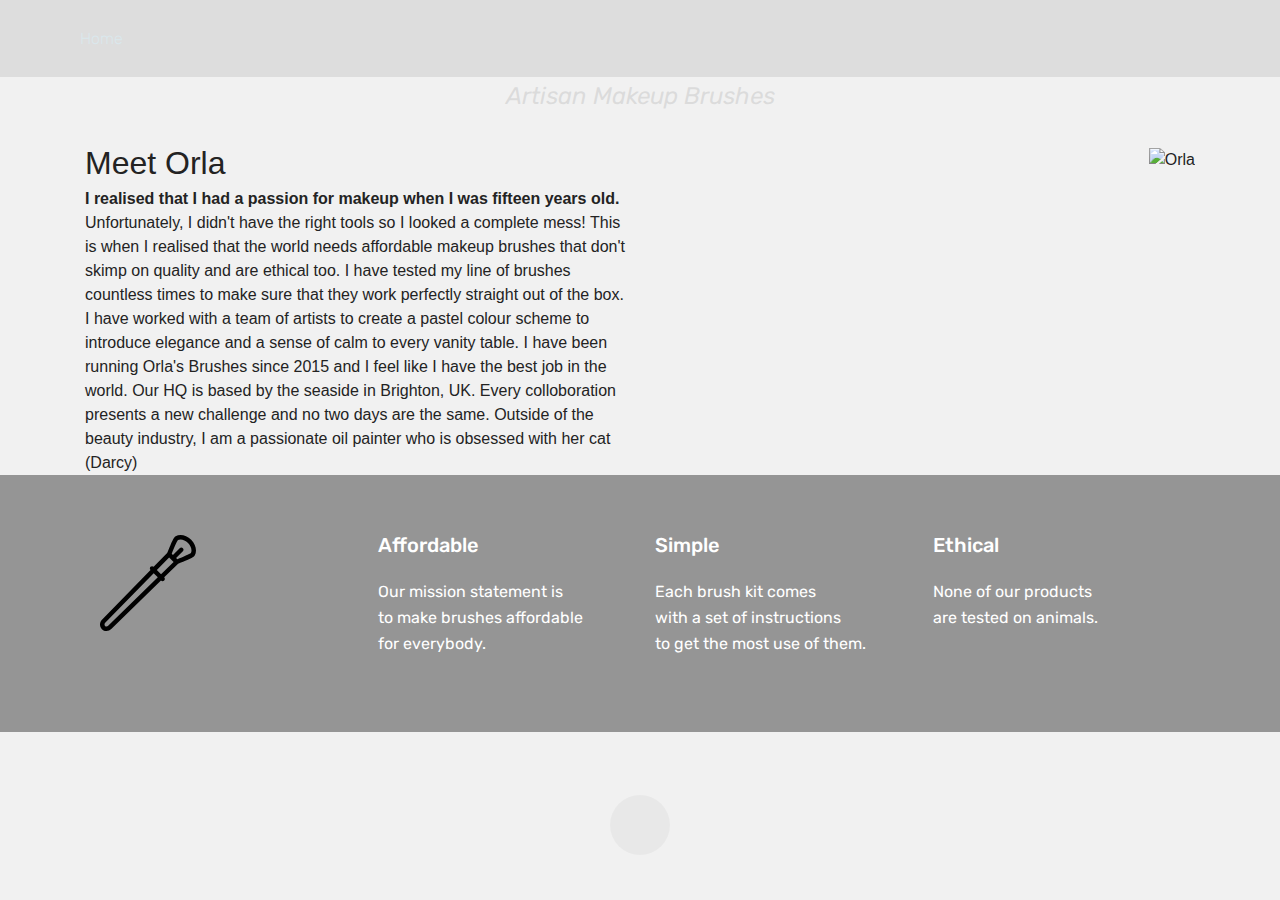
==== commit 6361673f: "Update about2.html" ====
--- a/about2.html
+++ b/about2.html
@@ -5,7 +5,7 @@
   <meta charset="UTF-8">
   <meta http-equiv="X-UA-Compatible" content="IE=edge">
   <meta name="viewport" content="width=device-width, initial-scale=1, minimum-scale=1">
-  <link rel="shortcut icon" href="favicon-32x32.png" type="image/x-icon">
+  <link rel="shortcut icon" href="favicon-32x32.png" type="image/png">
   <meta name="description" content="">
 
   <title>About</title>
@@ -71,7 +71,7 @@
     </div>
 </section>
 
-<section class="cid-rmCaxqirjG" id="social-buttons1-4">
+
 
 
 
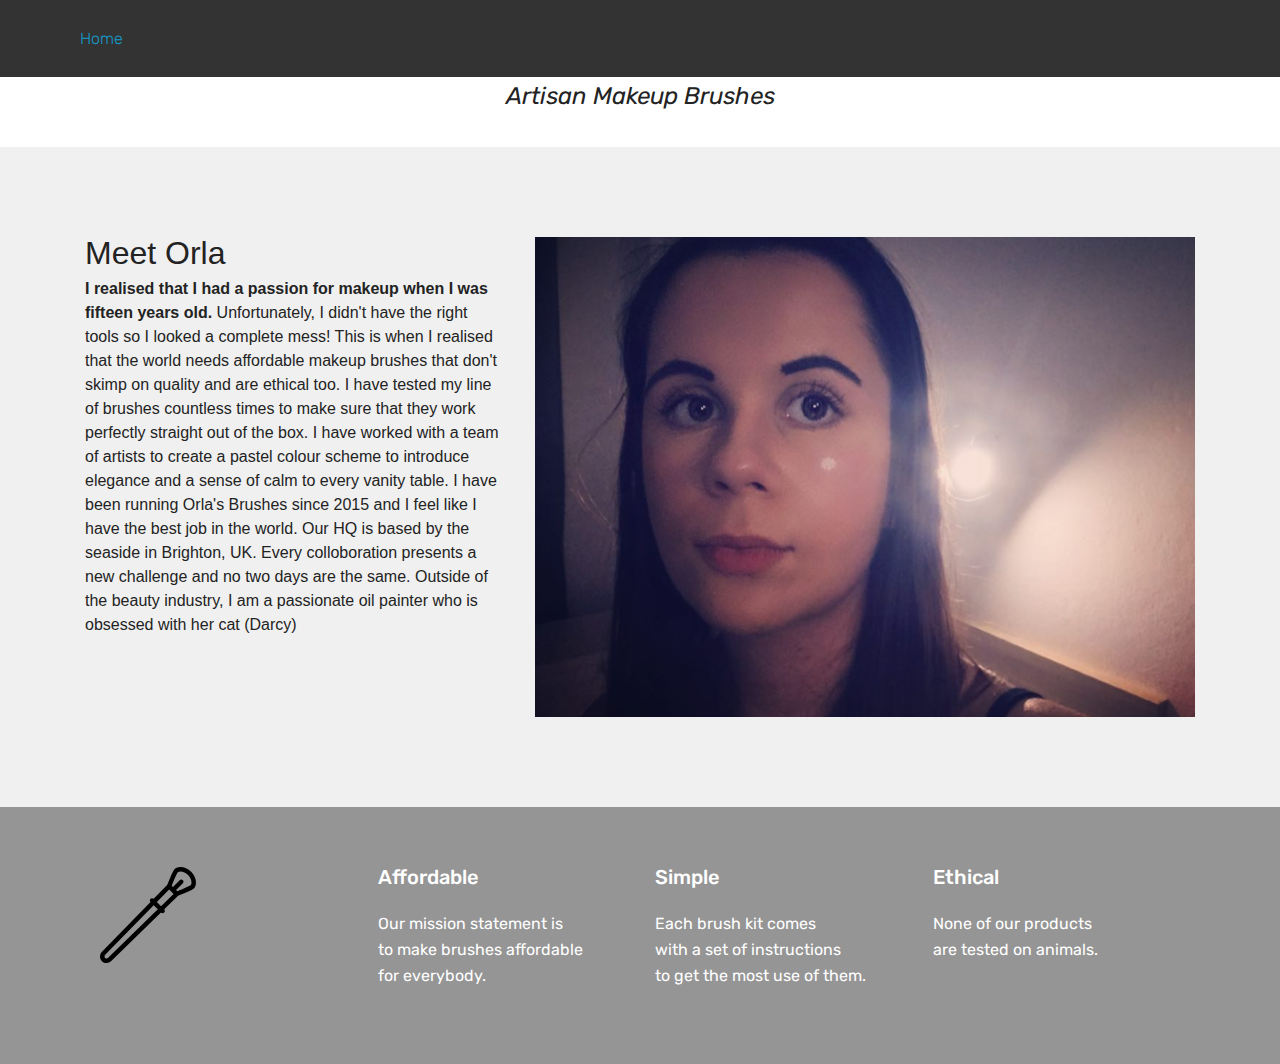
==== commit ef818434: "Update about2.html" ====
--- a/about2.html
+++ b/about2.html
@@ -58,7 +58,7 @@
 
     <div class="container align-center">
       <backgroun
-        <img src="https://i.imgur.com/qqecnkq.png" alt="Orla's Brushes" width="50%" height="50%">
+        <img src="Orla's Brushes logo 2.png" alt="Orla's Brushes" width="50%" height="50%">
 
                 <p class="mbr-text pb-3 mbr-fonts-style display-5"><em>
                     Artisan Makeup Brushes</em></p>
@@ -71,7 +71,7 @@
     </div>
 </section>
 
-
+<section class="cid-rmCaxqirjG" id="social-buttons1-4">
 
 
 
@@ -85,7 +85,7 @@
                       <body> <b>I realised that I had a passion for makeup when I was fifteen years old.</b> Unfortunately, I didn't have the right tools so I looked a complete mess! This is when I realised that the world needs affordable makeup brushes that don't skimp on quality and are ethical too. I have tested my line of brushes countless times to make sure that they work perfectly straight out of the box. I have worked with a team of artists to create a pastel colour scheme to introduce elegance and a sense of calm to every vanity table. I have been running Orla's Brushes since 2015 and I feel like I have the best job in the world. Our HQ is based by the seaside in Brighton, UK. Every colloboration presents a new challenge and no two days are the same. Outside of the beauty industry, I am a passionate oil painter who is obsessed with her cat (Darcy)</body>
 </div>
                         <div class="col-sm align-right">
-                          <img src="D:\octane_synergy\octane1\assets\images\Orla.PNG" alt="Orla" width="660" height="480">
+                          <img src="Orla.PNG" alt="Orla" width="660" height="480">
 
 
                     </div>
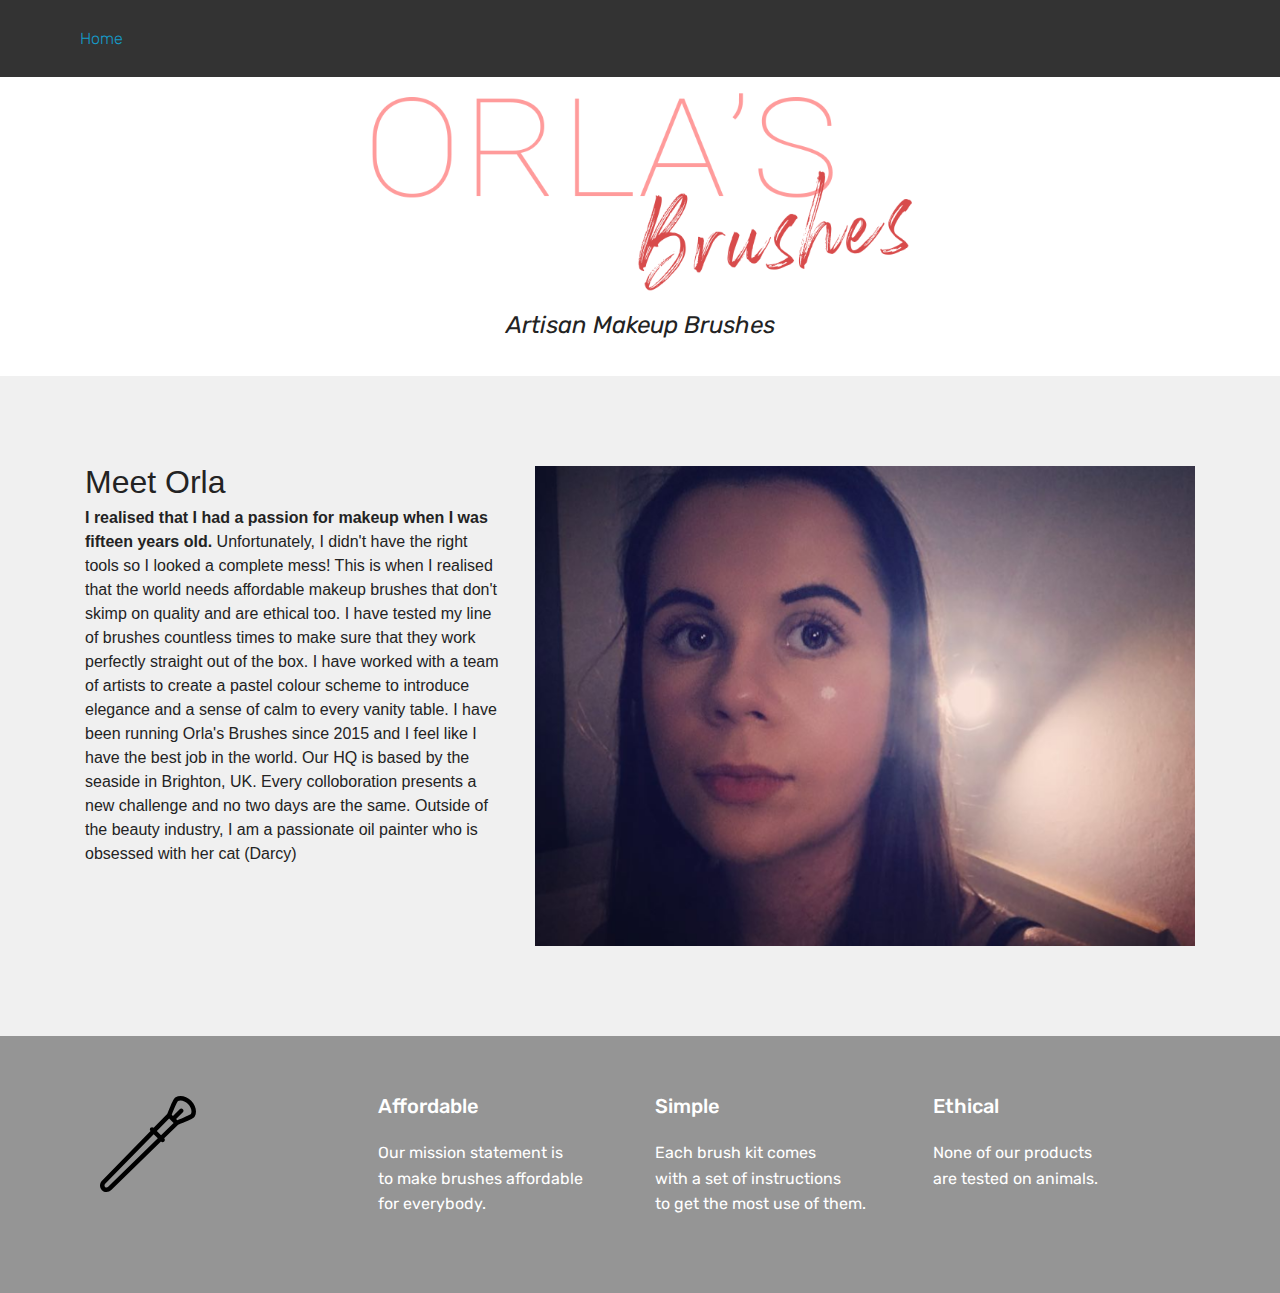
==== commit b61e277a: "Update about2.html" ====
--- a/about2.html
+++ b/about2.html
@@ -57,7 +57,7 @@
 
 
     <div class="container align-center">
-      <backgroun
+      <background>
         <img src="Orla's Brushes logo 2.png" alt="Orla's Brushes" width="50%" height="50%">
 
                 <p class="mbr-text pb-3 mbr-fonts-style display-5"><em>
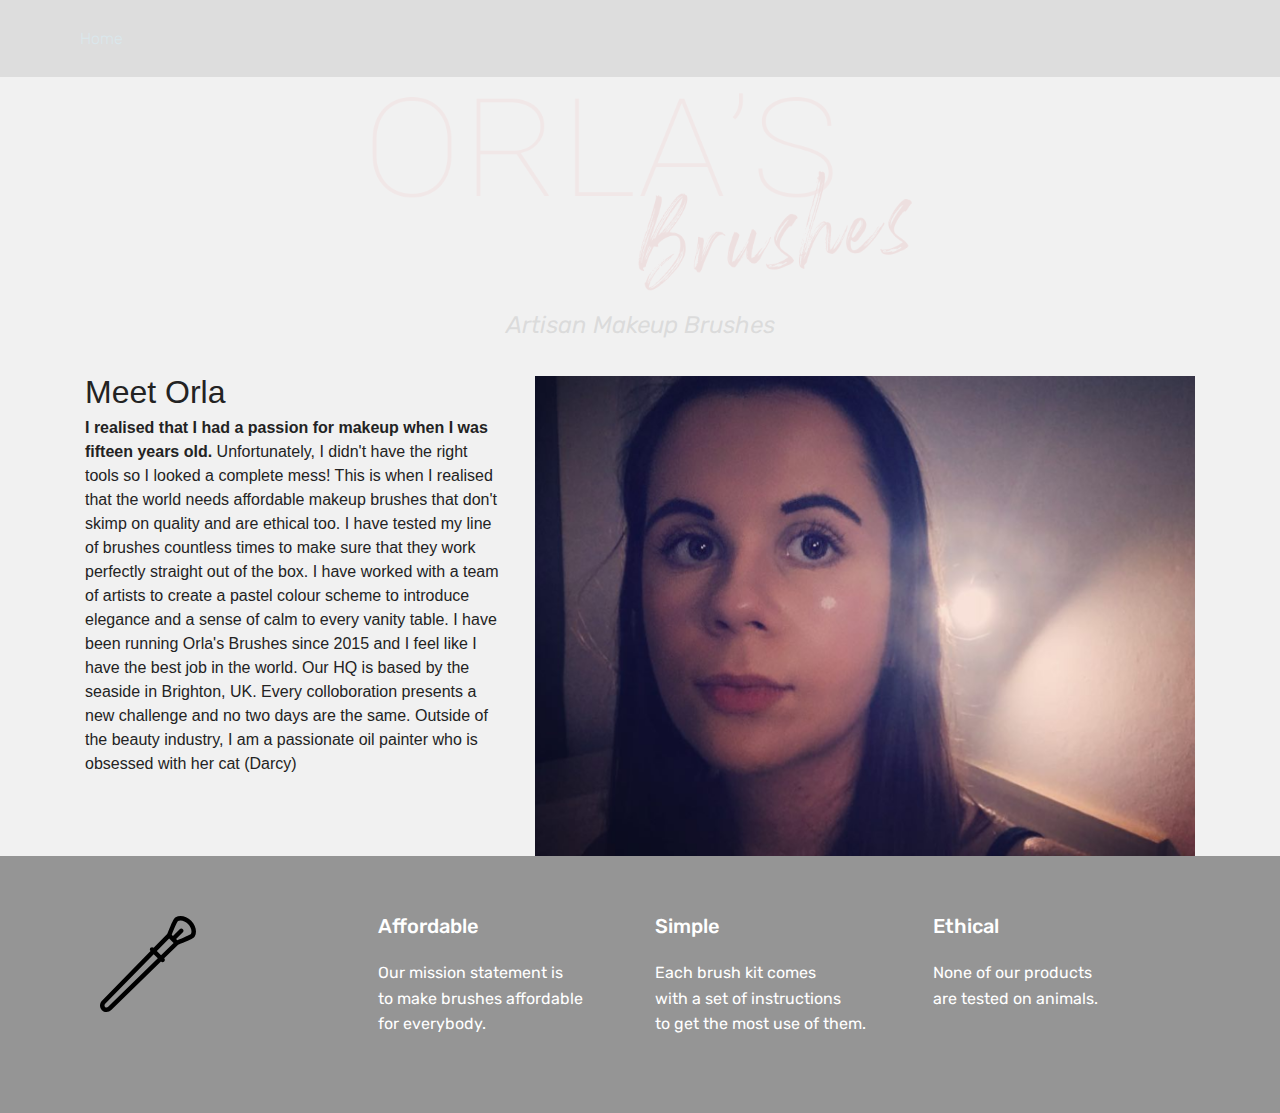
==== commit aacfbd63: "Update about2.html" ====
--- a/about2.html
+++ b/about2.html
@@ -71,7 +71,7 @@
     </div>
 </section>
 
-<section class="cid-rmCaxqirjG" id="social-buttons1-4">
+
 
 
 
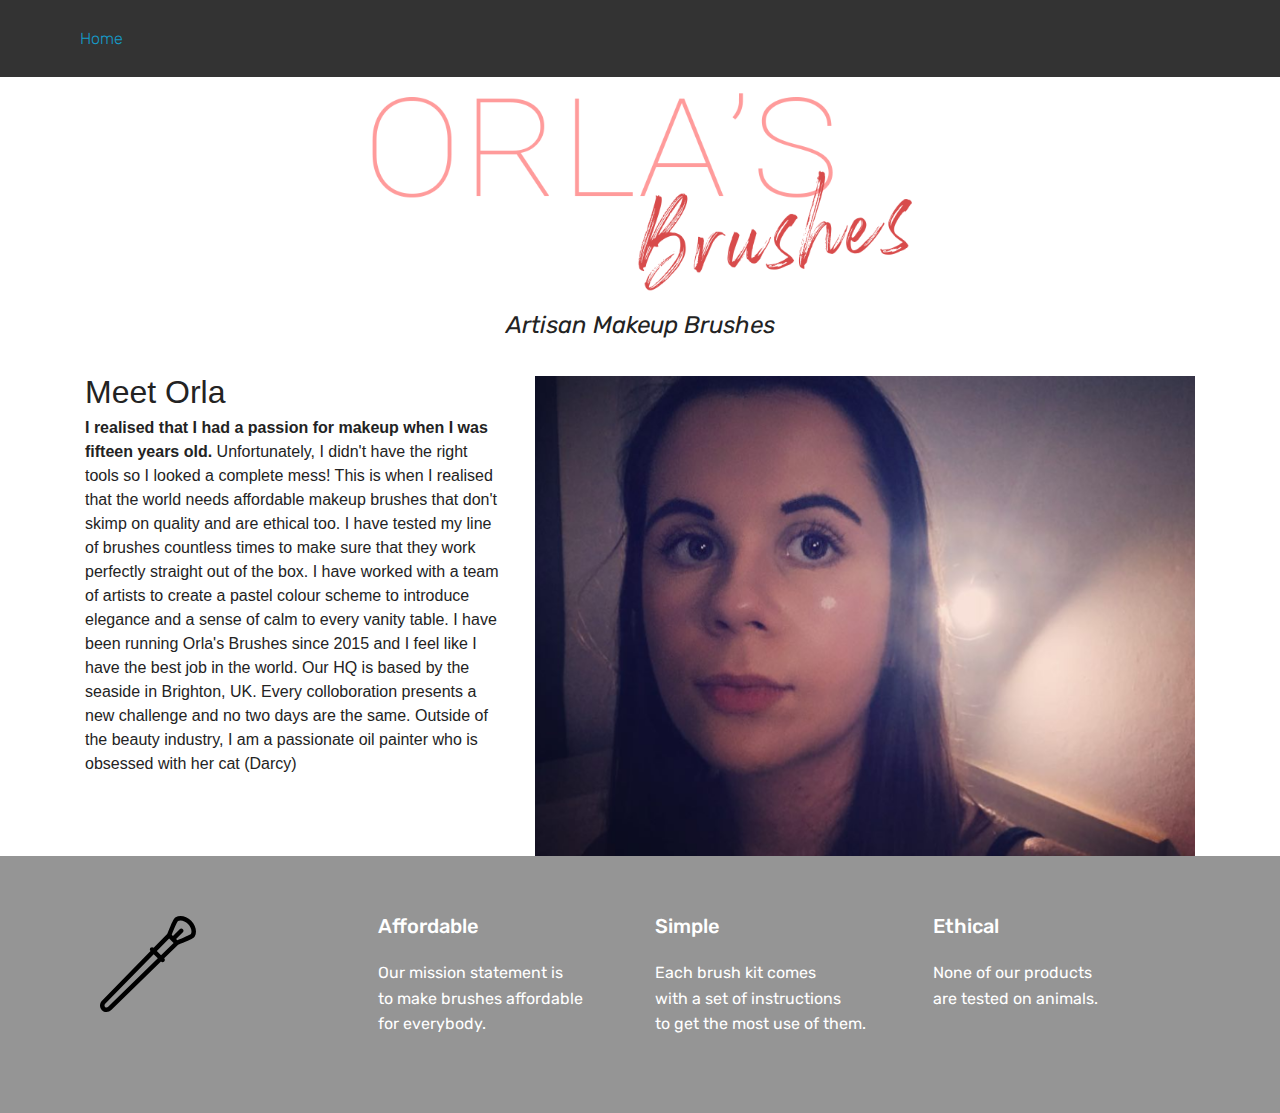
==== commit f1f7a6dc: "Update about2.html" ====
--- a/about2.html
+++ b/about2.html
@@ -75,7 +75,6 @@
 
 
 
-    <div class="mbr-overlay" style="opacity: 0.9; background-color: rgb(239, 239, 239);">
     </div>
 
     <div class="container">
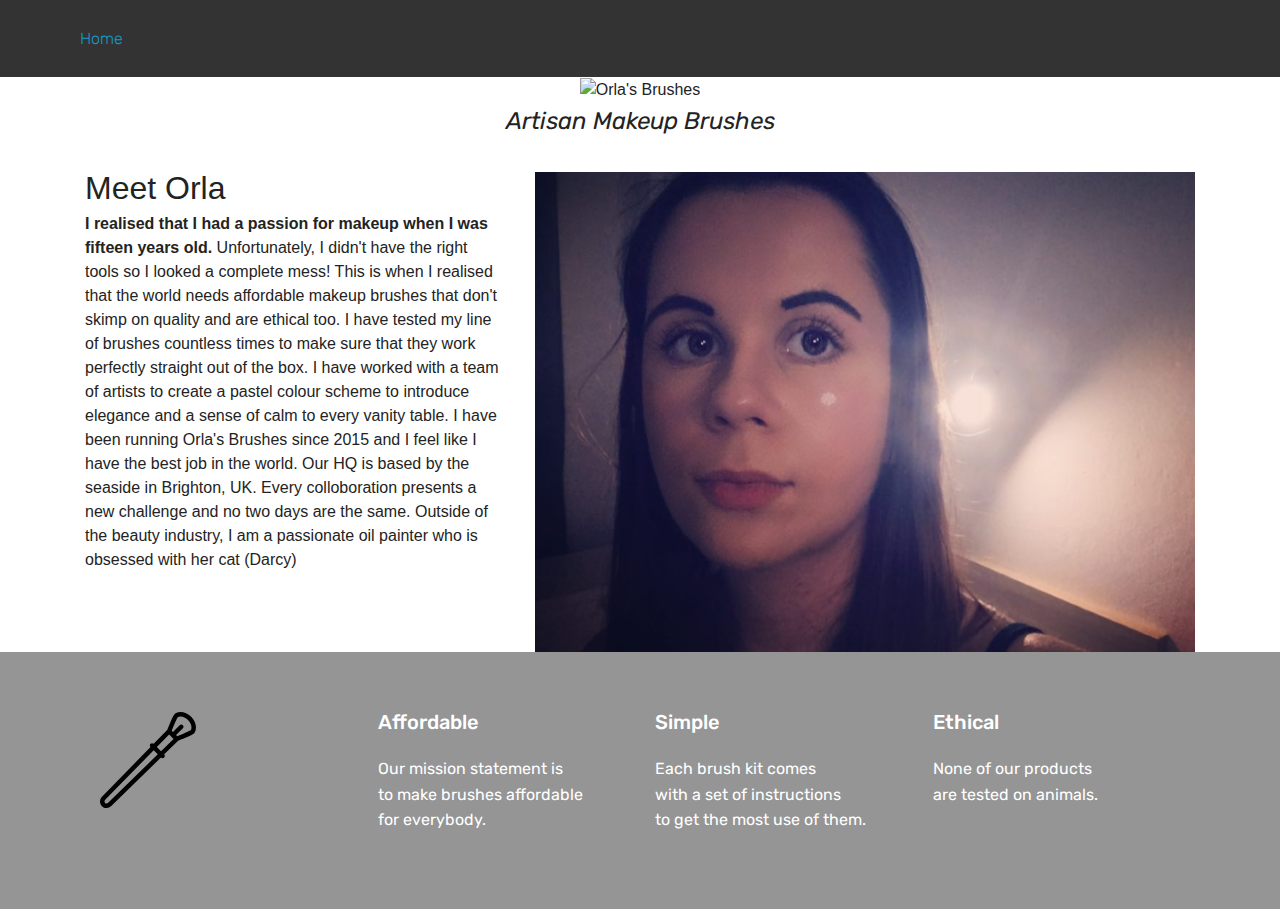
==== commit 9d950f9f: "Update about2.html" ====
--- a/about2.html
+++ b/about2.html
@@ -58,7 +58,7 @@
 
     <div class="container align-center">
       <background>
-        <img src="Orla's Brushes logo 2.png" alt="Orla's Brushes" width="50%" height="50%">
+        <img src="http://i.imgur.com/qqecnkq.png" alt="Orla's Brushes" width="50%" height="50%">
 
                 <p class="mbr-text pb-3 mbr-fonts-style display-5"><em>
                     Artisan Makeup Brushes</em></p>
